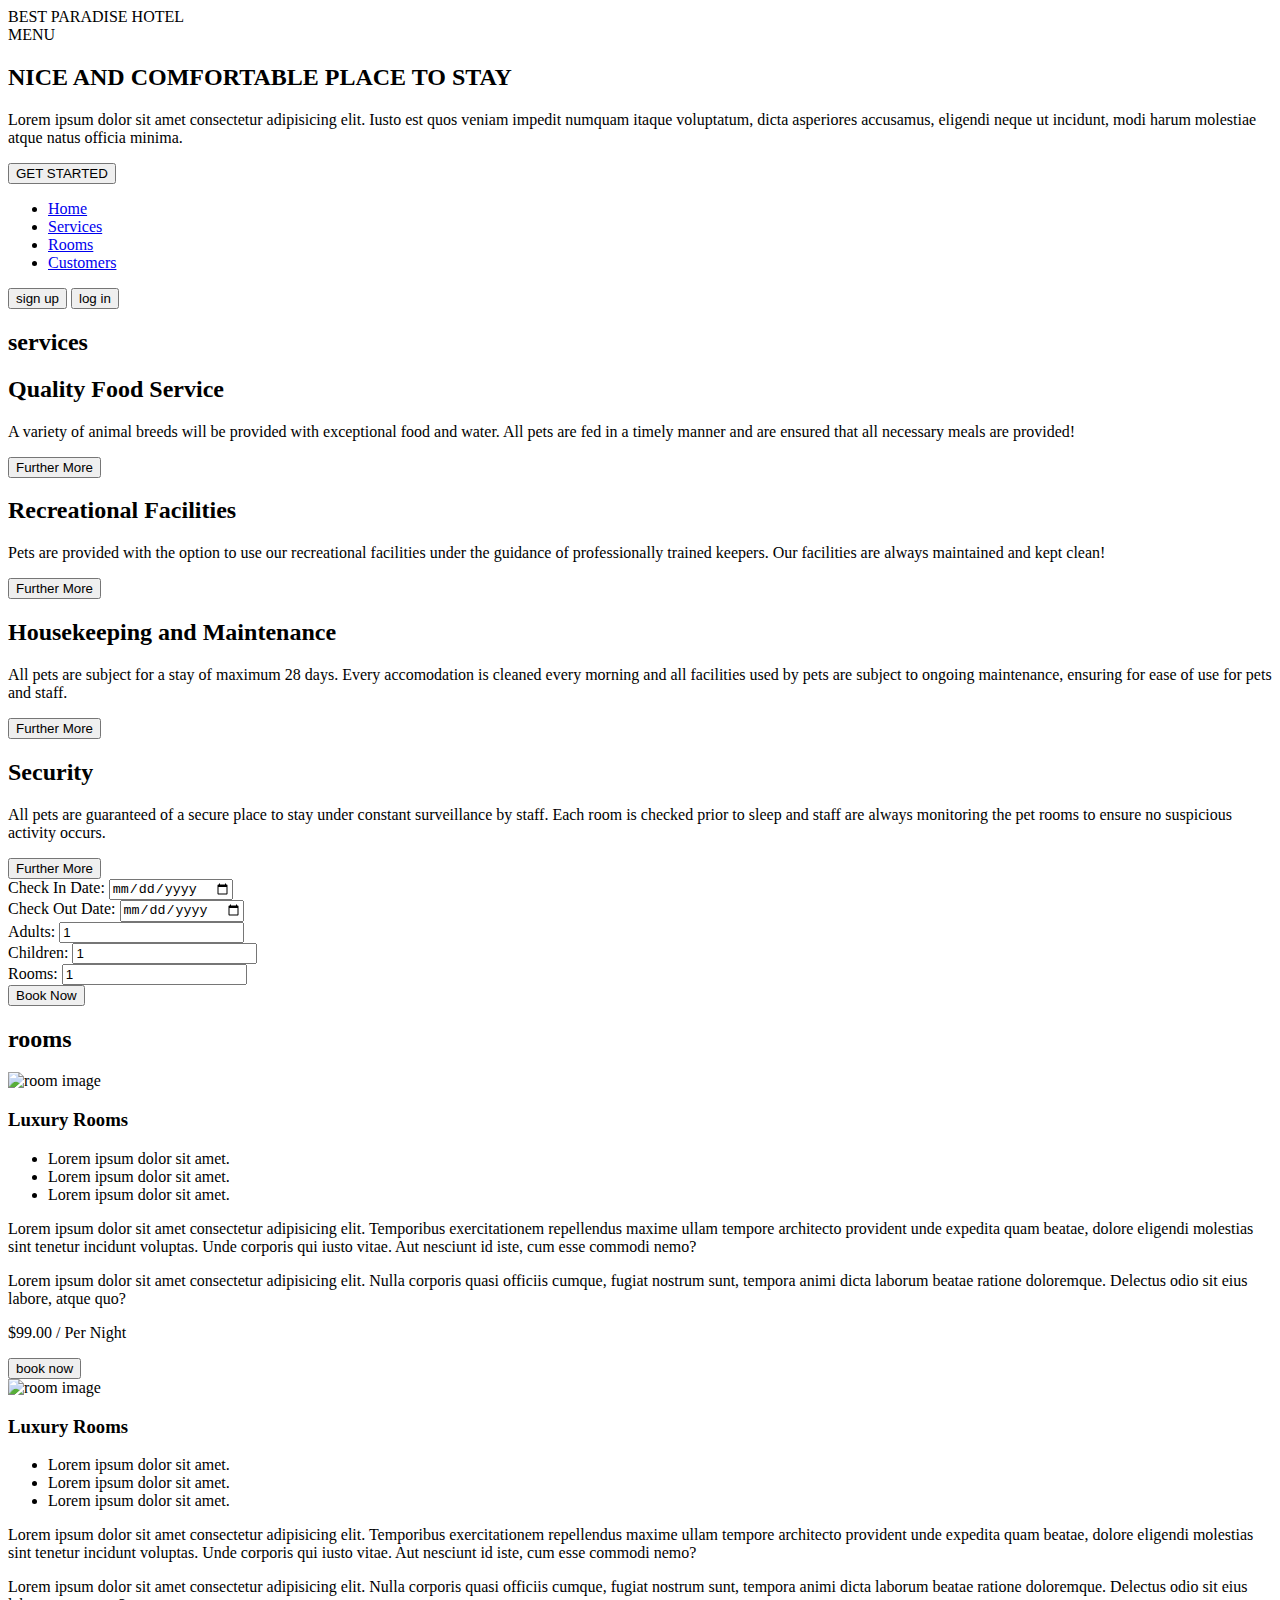
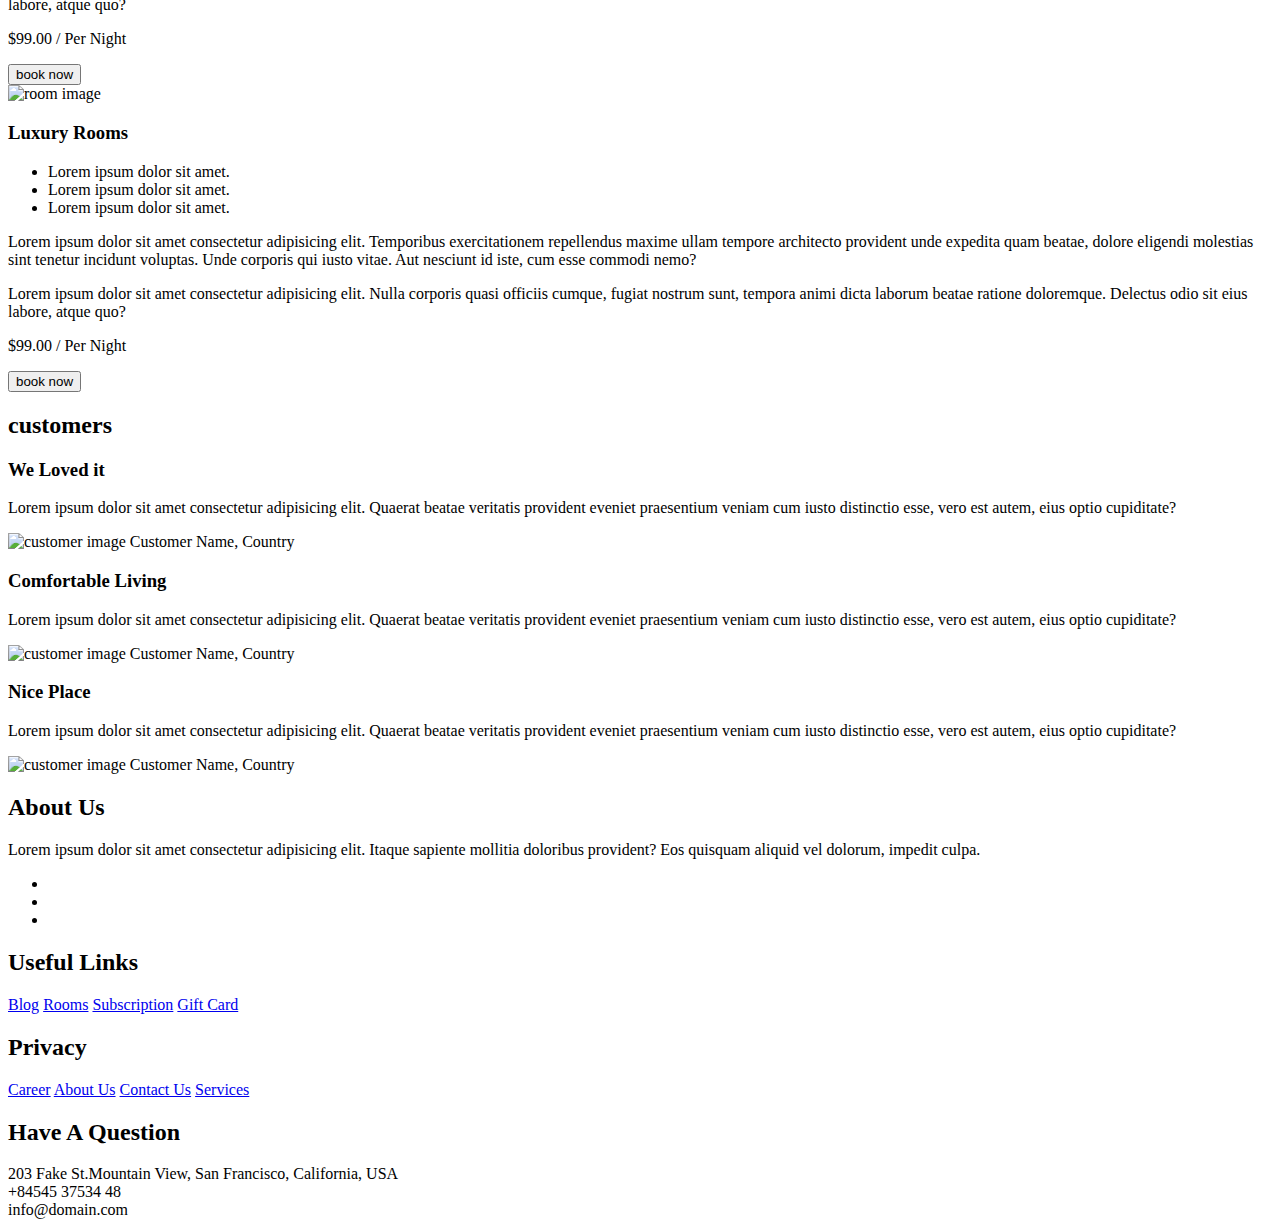
==== hotel-gp-single-page-site-master/index.html @ 97317476 "Update index.html" ====
<!DOCTYPE html>
<html>
    <head>
        <meta charset="utf-8">
        <title>HOTEL GP</title>
        <meta name="viewport" content="width=device-width, initial-scale=1">
        <link rel="stylesheet" href="main.css">
        <script src="https://kit.fontawesome.com/dbed6b6114.js" crossorigin="anonymous"></script>
        <link rel = "icon" href = "images/logo.png" type = "image/png">
    </head>
    <body>
        
        <!-- Header -->
        <header class = "header" id = "header">
            <div class = "head-top">
                <div class = "site-name">
                    <span>BEST PARADISE HOTEL</span>
                </div>
                <div class = "site-nav">
                    <span id = "nav-btn">MENU <i class = "fas fa-bars"></i></span>
                </div>
            </div>

            <div class = "head-bottom flex">
                <h2>NICE AND COMFORTABLE PLACE TO STAY</h2>
                <p>Lorem ipsum dolor sit amet consectetur adipisicing elit. Iusto est quos veniam impedit numquam itaque voluptatum, dicta asperiores accusamus, eligendi neque ut incidunt, modi harum molestiae atque natus officia minima.</p>
                <button type = "button" class = "head-btn">GET STARTED</button>
            </div>
        </header>
        <!-- End of Header -->

        <!-- Side Navbar -->
        <div class = "sidenav" id = "sidenav">
            <span class = "cancel-btn" id = "cancel-btn">
                <i class = "fas fa-times"></i>
            </span>

            <ul class = "navbar">
                <li><a href = "#Header">Home</a></li>
                <li><a href = "#Services">Services</a></li>
                <li><a href = "#Rooms">Rooms</a></li>
                <li><a href = "#Customers">Customers</a></li>
            </ul>
            <button class = "btn sign-up">sign up</button>
            <button class = "btn log-in">log in</button>
        </div>
        <!-- End of Side Navbar -->

        <!-- Display Type -->
        <div id = "modal"></div>
        <!-- End of Display Type -->

        <!-- Services -->
        <section class = "services sec-width" id = "Services">
            <div class = "title">
                <h2>services</h2>
            </div>
            <div class = "services-container">
                
                <!-- Food Service -->
                <article class = "service">
                    <div class = "service-icon">
                        <span>
                            <i class = "fas fa-utensils"></i>
                        </span>
                    </div>
                    <div class = "service-content">
                        <h2>Quality Food Service</h2>
                        <p>A variety of animal breeds will be provided with exceptional food and water. All pets are fed in a timely manner and are ensured that all necessary meals are provided!</p>
                        <button type = "button" class = "btn">Further More</button>
                    </div>
                </article>
                <!-- End of Food Service -->
                
                <!-- Recreational Facilities -->
                <article class = "service">
                    <div class = "service-icon">
                        <span>
                            <i class = "fas fa-swimming-pool"></i>
                        </span>
                    </div>
                    <div class = "service-content">
                        <h2>Recreational Facilities</h2>
                        <p>Pets are provided with the option to use our recreational facilities under the guidance of professionally trained keepers. Our facilities are always maintained and kept clean!</p>
                        <button type = "button" class = "btn">Further More</button>
                    </div>
                </article>
                <!-- End of Recreational Facilities -->
                
                <!-- Housekeeping and Maintenance -->
                <article class = "service">
                    <div class = "service-icon">
                        <span>
                            <i class = "fas fa-broom"></i>
                        </span>
                    </div>
                    <div class = "service-content">
                        <h2>Housekeeping and Maintenance</h2>
                        <p>All pets are subject for a stay of maximum 28 days. Every accomodation is cleaned every morning and all facilities used by pets are subject to ongoing maintenance, ensuring for ease of use for pets and staff.</p>
                        <button type = "button" class = "btn">Further More</button>
                    </div>
                </article>
                <!-- End of Housekeeping and Maintenance -->
                
                <!-- Security -->
                <article class = "service">
                    <div class = "service-icon">
                        <span>
                            <i class = "fas fa-door-closed"></i>
                        </span>
                    </div>
                    <div class = "service-content">
                        <h2>Security</h2>
                        <p>All pets are guaranteed of a secure place to stay under constant surveillance by staff. Each room is checked prior to sleep and staff are always monitoring the pet rooms to ensure no suspicious activity occurs.</p>
                        <button type = "button" class = "btn">Further More</button>
                    </div>
                </article>
                <!-- End of Security -->
           
            </div>
        </section>
        <!-- End of Services -->
        
        <!-- Booking -->
        <div class = "book">
            <form class = "book-form">
                <div class = "form-item">
                    <label for = "checkin-date">Check In Date: </label>
                    <input type = "date" id = "chekin-date">
                </div>
                <div class = "form-item">
                    <label for = "checkout-date">Check Out Date: </label>
                    <input type = "date" id = "chekout-date">
                </div>
                <div class = "form-item">
                    <label for = "adult">Adults: </label>
                    <input type = "number" min = "1" value = "1" id = "adult">
                </div>
                <div class = "form-item">
                    <label for = "children">Children: </label>
                    <input type = "number" min = "1" value = "1" id = "children">
                </div>
                <div class = "form-item">
                    <label for = "rooms">Rooms: </label>
                    <input type = "number" min = "1" value = "1" id = "rooms">
                </div>
                <div class = "form-item">
                    <input type = "submit" class = "btn" value = "Book Now">
                </div>
            </form>
        </div>
        <!-- End of Booking -->
        
        <!-- Rooms -->
        <section class = "rooms sec-width" id = "rooms">
            <div class = "title">
                <h2>rooms</h2>
            </div>
            <div class = "rooms-container">
                <!-- single room -->
                <article class = "room">
                    <div class = "room-image">
                        <img src = "images/img1.jpg" alt = "room image">
                    </div>
                    <div class = "room-text">
                        <h3>Luxury Rooms</h3>
                        <ul>
                            <li>
                                <i class = "fas fa-arrow-alt-circle-right"></i>
                                Lorem ipsum dolor sit amet.
                            </li>
                            <li>
                                <i class = "fas fa-arrow-alt-circle-right"></i>
                                Lorem ipsum dolor sit amet.
                            </li>
                            <li>
                                <i class = "fas fa-arrow-alt-circle-right"></i>
                                Lorem ipsum dolor sit amet.
                            </li>
                        </ul>
                        <p>Lorem ipsum dolor sit amet consectetur adipisicing elit. Temporibus exercitationem repellendus maxime ullam tempore architecto provident unde expedita quam beatae, dolore eligendi molestias sint tenetur incidunt voluptas. Unde corporis qui iusto vitae. Aut nesciunt id iste, cum esse commodi nemo?</p>
                        <p>Lorem ipsum dolor sit amet consectetur adipisicing elit. Nulla corporis quasi officiis cumque, fugiat nostrum sunt, tempora animi dicta laborum beatae ratione doloremque. Delectus odio sit eius labore, atque quo?</p>
                        <p class = "rate">
                            <span>$99.00 /</span> Per Night
                        </p>
                        <button type = "button" class = "btn">book now</button>
                    </div>
                </article>
                <!-- end of single room -->
                
                <!-- single room -->
                <article class = "room">
                    <div class = "room-image">
                        <img src = "images/img2.jpg" alt = "room image">
                    </div>
                    <div class = "room-text">
                        <h3>Luxury Rooms</h3>
                        <ul>
                            <li>
                                <i class = "fas fa-arrow-alt-circle-right"></i>
                                Lorem ipsum dolor sit amet.
                            </li>
                            <li>
                                <i class = "fas fa-arrow-alt-circle-right"></i>
                                Lorem ipsum dolor sit amet.
                            </li>
                            <li>
                                <i class = "fas fa-arrow-alt-circle-right"></i>
                                Lorem ipsum dolor sit amet.
                            </li>
                        </ul>
                        <p>Lorem ipsum dolor sit amet consectetur adipisicing elit. Temporibus exercitationem repellendus maxime ullam tempore architecto provident unde expedita quam beatae, dolore eligendi molestias sint tenetur incidunt voluptas. Unde corporis qui iusto vitae. Aut nesciunt id iste, cum esse commodi nemo?</p>
                        <p>Lorem ipsum dolor sit amet consectetur adipisicing elit. Nulla corporis quasi officiis cumque, fugiat nostrum sunt, tempora animi dicta laborum beatae ratione doloremque. Delectus odio sit eius labore, atque quo?</p>
                        <p class = "rate">
                            <span>$99.00 /</span> Per Night
                        </p>
                        <button type = "button" class = "btn">book now</button>
                    </div>
                </article>
                <!-- end of single room -->
                <!-- single room -->
                <article class = "room">
                    <div class = "room-image">
                        <img src = "images/img3.jpg" alt = "room image">
                    </div>
                    <div class = "room-text">
                        <h3>Luxury Rooms</h3>
                        <ul>
                            <li>
                                <i class = "fas fa-arrow-alt-circle-right"></i>
                                Lorem ipsum dolor sit amet.
                            </li>
                            <li>
                                <i class = "fas fa-arrow-alt-circle-right"></i>
                                Lorem ipsum dolor sit amet.
                            </li>
                            <li>
                                <i class = "fas fa-arrow-alt-circle-right"></i>
                                Lorem ipsum dolor sit amet.
                            </li>
                        </ul>
                        <p>Lorem ipsum dolor sit amet consectetur adipisicing elit. Temporibus exercitationem repellendus maxime ullam tempore architecto provident unde expedita quam beatae, dolore eligendi molestias sint tenetur incidunt voluptas. Unde corporis qui iusto vitae. Aut nesciunt id iste, cum esse commodi nemo?</p>
                        <p>Lorem ipsum dolor sit amet consectetur adipisicing elit. Nulla corporis quasi officiis cumque, fugiat nostrum sunt, tempora animi dicta laborum beatae ratione doloremque. Delectus odio sit eius labore, atque quo?</p>
                        <p class = "rate">
                            <span>$99.00 /</span> Per Night
                        </p>
                        <button type = "button" class = "btn">book now</button>
                    </div>
                </article>
                <!-- end of single room -->
            </div>
        </section>
        <!-- End of Rooms -->

        <!-- Customers -->
        <section class = "customers" id = "customers">
            <div class = "sec-width">
                <div class = "title">
                    <h2>customers</h2>
                </div>
                <div class = "customers-container">
                    <!-- single customer -->
                    <div class = "customer">
                        <div class = "rating">
                            <span><i class = "fas fa-star"></i></span>
                            <span><i class = "fas fa-star"></i></span>
                            <span><i class = "fas fa-star"></i></span>
                            <span><i class = "fas fa-star"></i></span>
                            <span><i class = "far fa-star"></i></span>
                        </div>
                        <h3>We Loved it</h3>
                        <p>Lorem ipsum dolor sit amet consectetur adipisicing elit. Quaerat beatae veritatis provident eveniet praesentium veniam cum iusto distinctio esse, vero est autem, eius optio cupiditate?</p>
                        <img src = "images/cus1.jpg" alt = "customer image">
                        <span>Customer Name, Country</span>
                    </div>
                    <!-- end of single customer -->
                    <!-- single customer -->
                    <div class = "customer">
                        <div class = "rating">
                            <span><i class = "fas fa-star"></i></span>
                            <span><i class = "fas fa-star"></i></span>
                            <span><i class = "fas fa-star"></i></span>
                            <span><i class = "fas fa-star"></i></span>
                            <span><i class = "far fa-star"></i></span>
                        </div>
                        <h3>Comfortable Living</h3>
                        <p>Lorem ipsum dolor sit amet consectetur adipisicing elit. Quaerat beatae veritatis provident eveniet praesentium veniam cum iusto distinctio esse, vero est autem, eius optio cupiditate?</p>
                        <img src = "images/cus2.jpg" alt = "customer image">
                        <span>Customer Name, Country</span>
                    </div>
                    <!-- end of single customer -->
                    <!-- single customer -->
                    <div class = "customer">
                        <div class = "rating">
                            <span><i class = "fas fa-star"></i></span>
                            <span><i class = "fas fa-star"></i></span>
                            <span><i class = "fas fa-star"></i></span>
                            <span><i class = "fas fa-star"></i></span>
                            <span><i class = "far fa-star"></i></span>
                        </div>
                        <h3>Nice Place</h3>
                        <p>Lorem ipsum dolor sit amet consectetur adipisicing elit. Quaerat beatae veritatis provident eveniet praesentium veniam cum iusto distinctio esse, vero est autem, eius optio cupiditate?</p>
                        <img src = "images/cus3.jpg" alt = "customer image">
                        <span>Customer Name, Country</span>
                    </div>
                    <!-- end of single customer -->
                </div>
            </div>
        </section>
       <!-- End of Customers -->
        
        <!-- Footer -->
        <footer class = "footer">
            <div class = "footer-container">
                <div>
                    <h2>About Us </h2>
                    <p>Lorem ipsum dolor sit amet consectetur adipisicing elit. Itaque sapiente mollitia doloribus provident? Eos quisquam aliquid vel dolorum, impedit culpa.</p>
                    <ul class = "social-icons">
                        <li class = "flex">
                            <i class = "fa fa-twitter fa-2x"></i>
                        </li>
                        <li class = "flex">
                            <i class = "fa fa-facebook fa-2x"></i>
                        </li>
                        <li class = "flex">
                            <i class = "fa fa-instagram fa-2x"></i>
                        </li>
                    </ul>
                </div>

                <div>
                    <h2>Useful Links</h2>
                    <a href = "#">Blog</a>
                    <a href = "#">Rooms</a>
                    <a href = "#">Subscription</a>
                    <a href = "#">Gift Card</a>
                </div>

                <div>
                    <h2>Privacy</h2>
                    <a href = "#">Career</a>
                    <a href = "#">About Us</a>
                    <a href = "#">Contact Us</a>
                    <a href = "#">Services</a>
                </div>

                <div>
                    <h2>Have A Question</h2>
                    <div class = "contact-item">
                        <span>
                            <i class = "fas fa-map-marker-alt"></i>
                        </span>
                        <span>
                            203 Fake St.Mountain View, San Francisco, California, USA
                        </span>
                    </div>
                    <div class = "contact-item">
                        <span>
                            <i class = "fas fa-phone-alt"></i>
                        </span>
                        <span>
                            +84545 37534 48
                        </span>
                    </div>
                    <div class = "contact-item">
                        <span>
                            <i class = "fas fa-envelope"></i>
                        </span>
                        <span>
                            info@domain.com
                        </span>
                    </div>
                </div>
            </div>
        </footer>
        <!-- End of footer -->
        
        <script src="script.js"></script>
    </body>
</html>
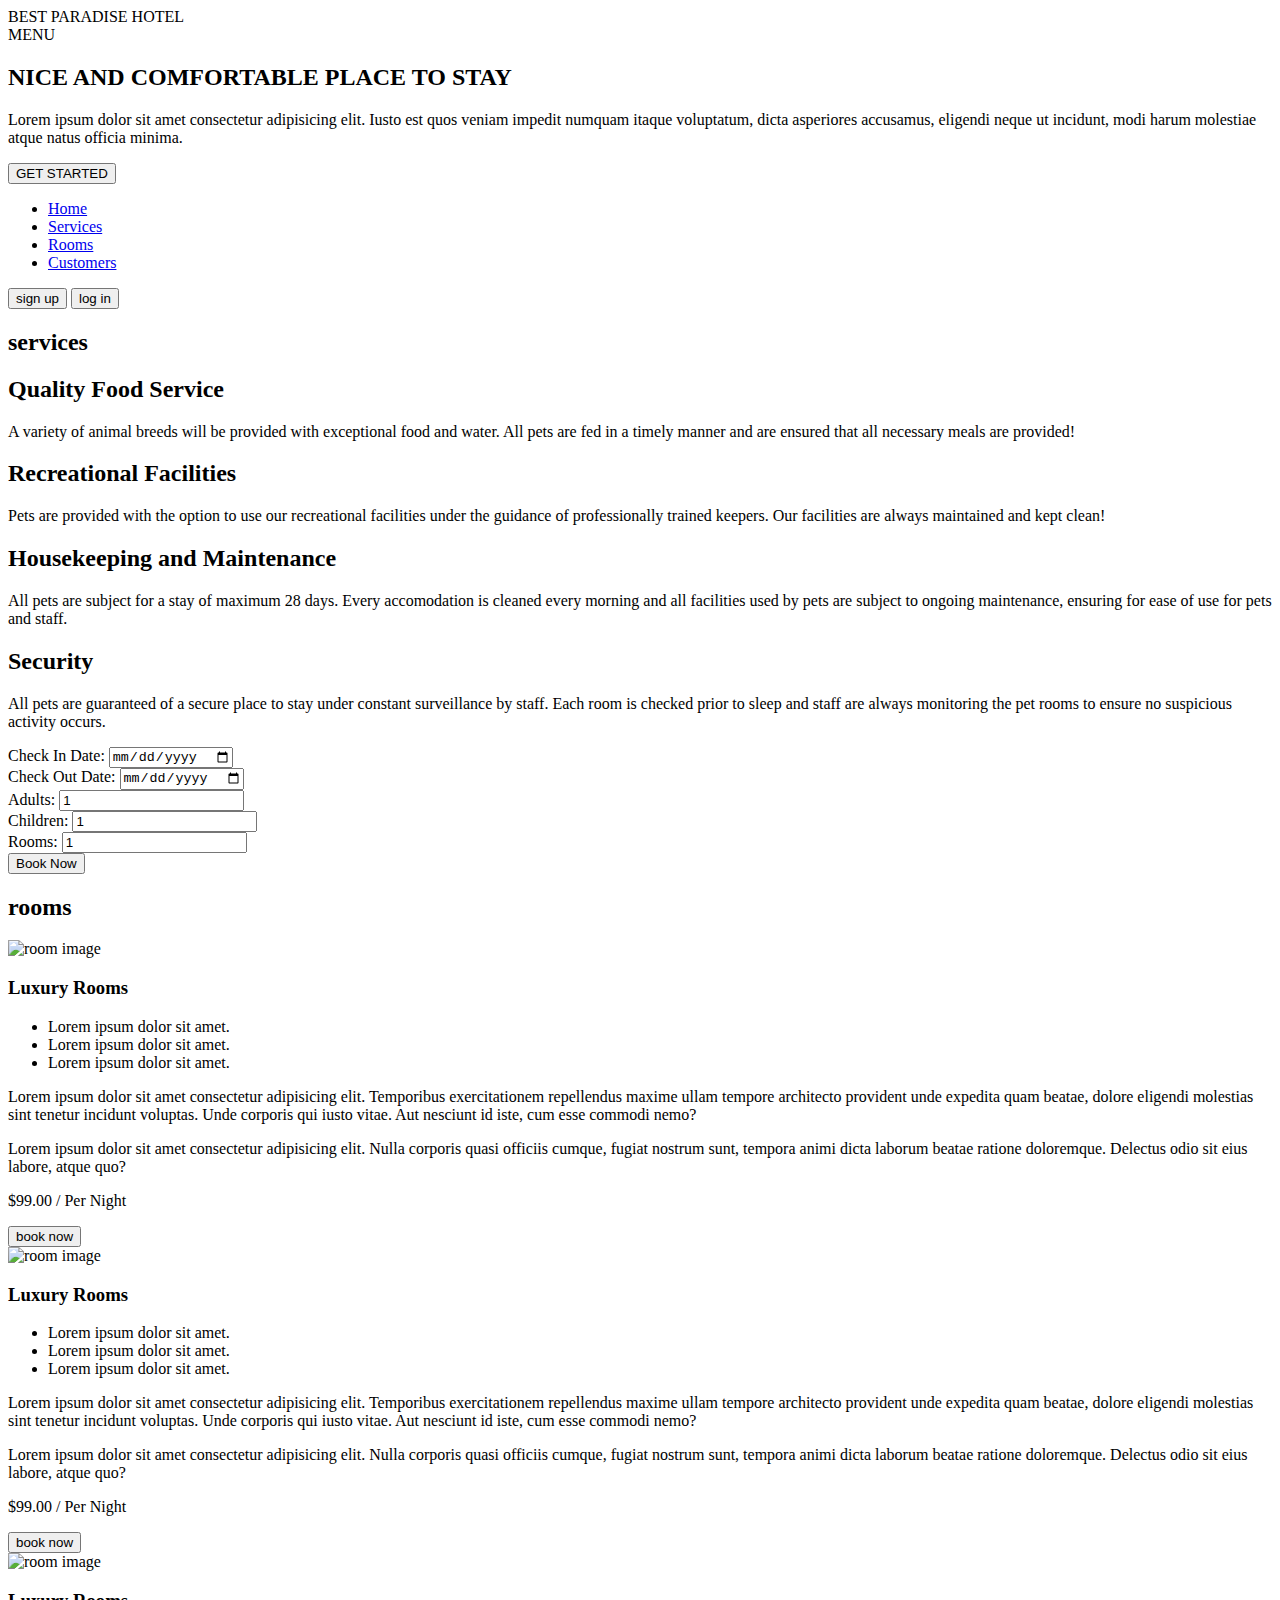
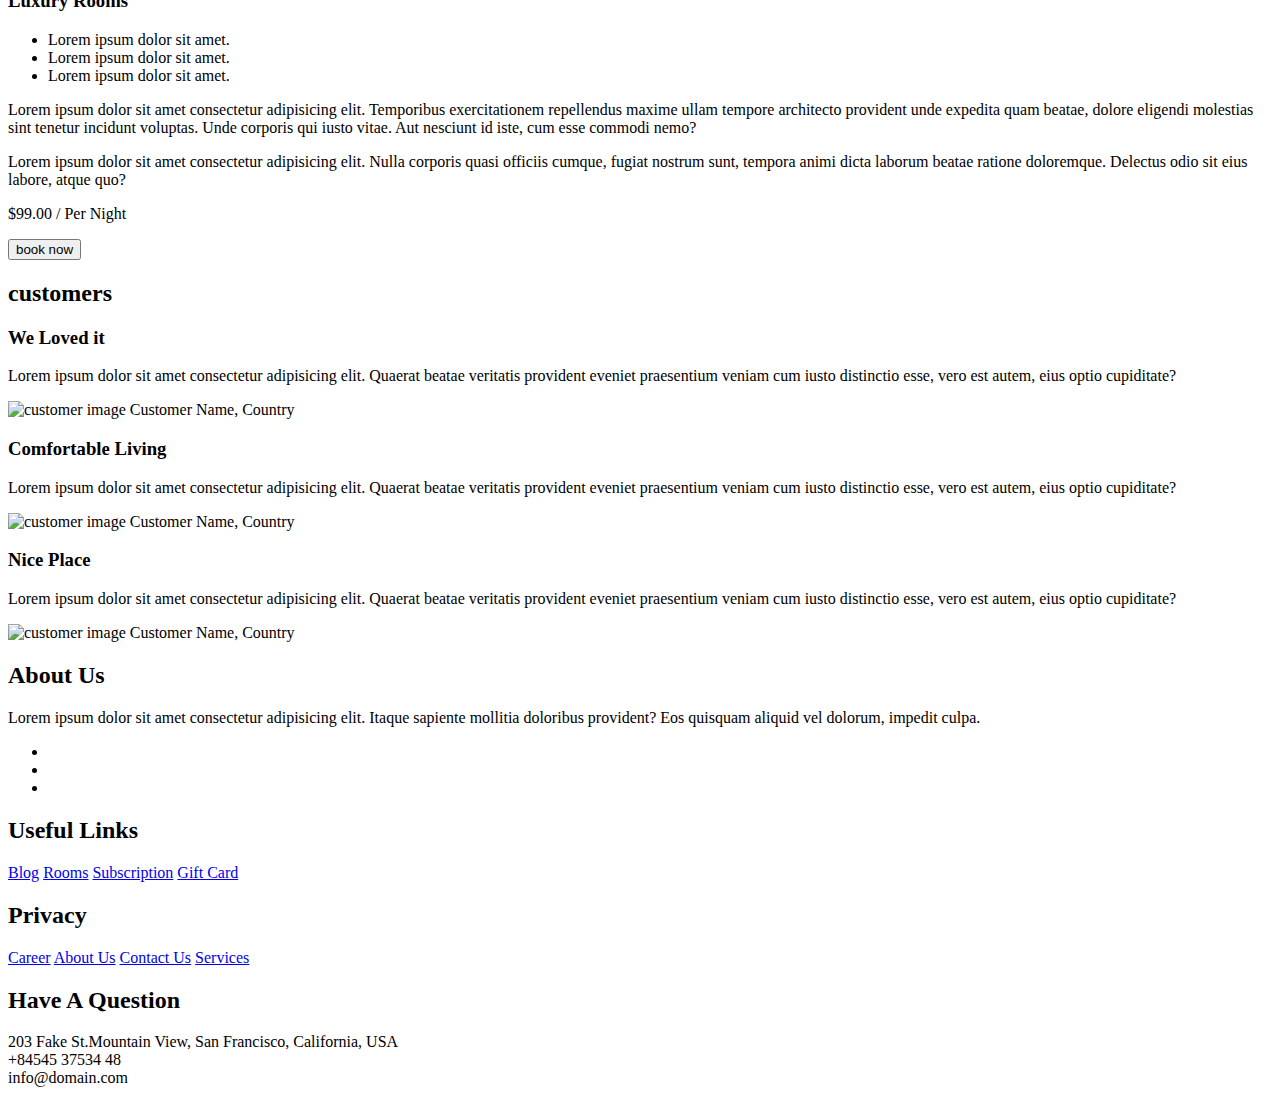
==== commit 77bed4d9: "Update index.html" ====
--- a/hotel-gp-single-page-site-master/index.html
+++ b/hotel-gp-single-page-site-master/index.html
@@ -67,7 +67,6 @@
                     <div class = "service-content">
                         <h2>Quality Food Service</h2>
                         <p>A variety of animal breeds will be provided with exceptional food and water. All pets are fed in a timely manner and are ensured that all necessary meals are provided!</p>
-                        <button type = "button" class = "btn">Further More</button>
                     </div>
                 </article>
                 <!-- End of Food Service -->
@@ -82,7 +81,6 @@
                     <div class = "service-content">
                         <h2>Recreational Facilities</h2>
                         <p>Pets are provided with the option to use our recreational facilities under the guidance of professionally trained keepers. Our facilities are always maintained and kept clean!</p>
-                        <button type = "button" class = "btn">Further More</button>
                     </div>
                 </article>
                 <!-- End of Recreational Facilities -->
@@ -97,7 +95,6 @@
                     <div class = "service-content">
                         <h2>Housekeeping and Maintenance</h2>
                         <p>All pets are subject for a stay of maximum 28 days. Every accomodation is cleaned every morning and all facilities used by pets are subject to ongoing maintenance, ensuring for ease of use for pets and staff.</p>
-                        <button type = "button" class = "btn">Further More</button>
                     </div>
                 </article>
                 <!-- End of Housekeeping and Maintenance -->
@@ -112,7 +109,6 @@
                     <div class = "service-content">
                         <h2>Security</h2>
                         <p>All pets are guaranteed of a secure place to stay under constant surveillance by staff. Each room is checked prior to sleep and staff are always monitoring the pet rooms to ensure no suspicious activity occurs.</p>
-                        <button type = "button" class = "btn">Further More</button>
                     </div>
                 </article>
                 <!-- End of Security -->
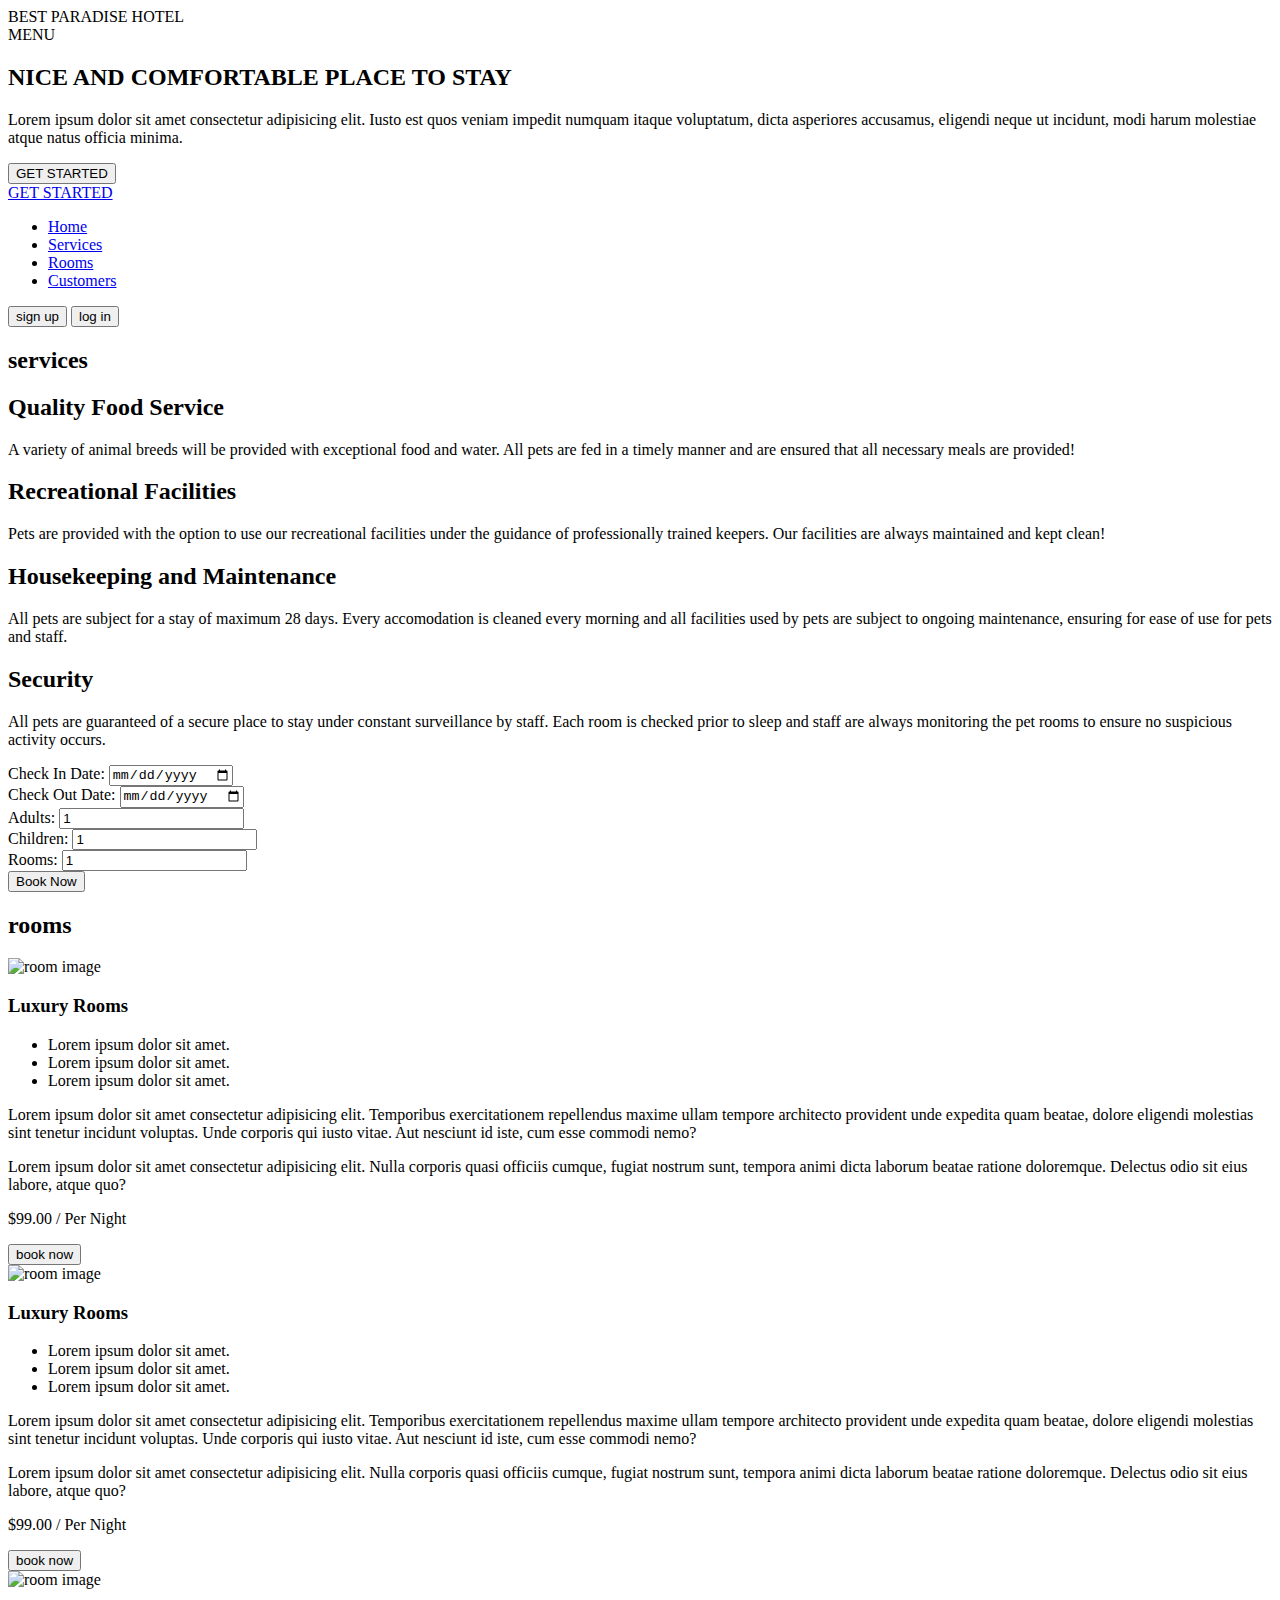
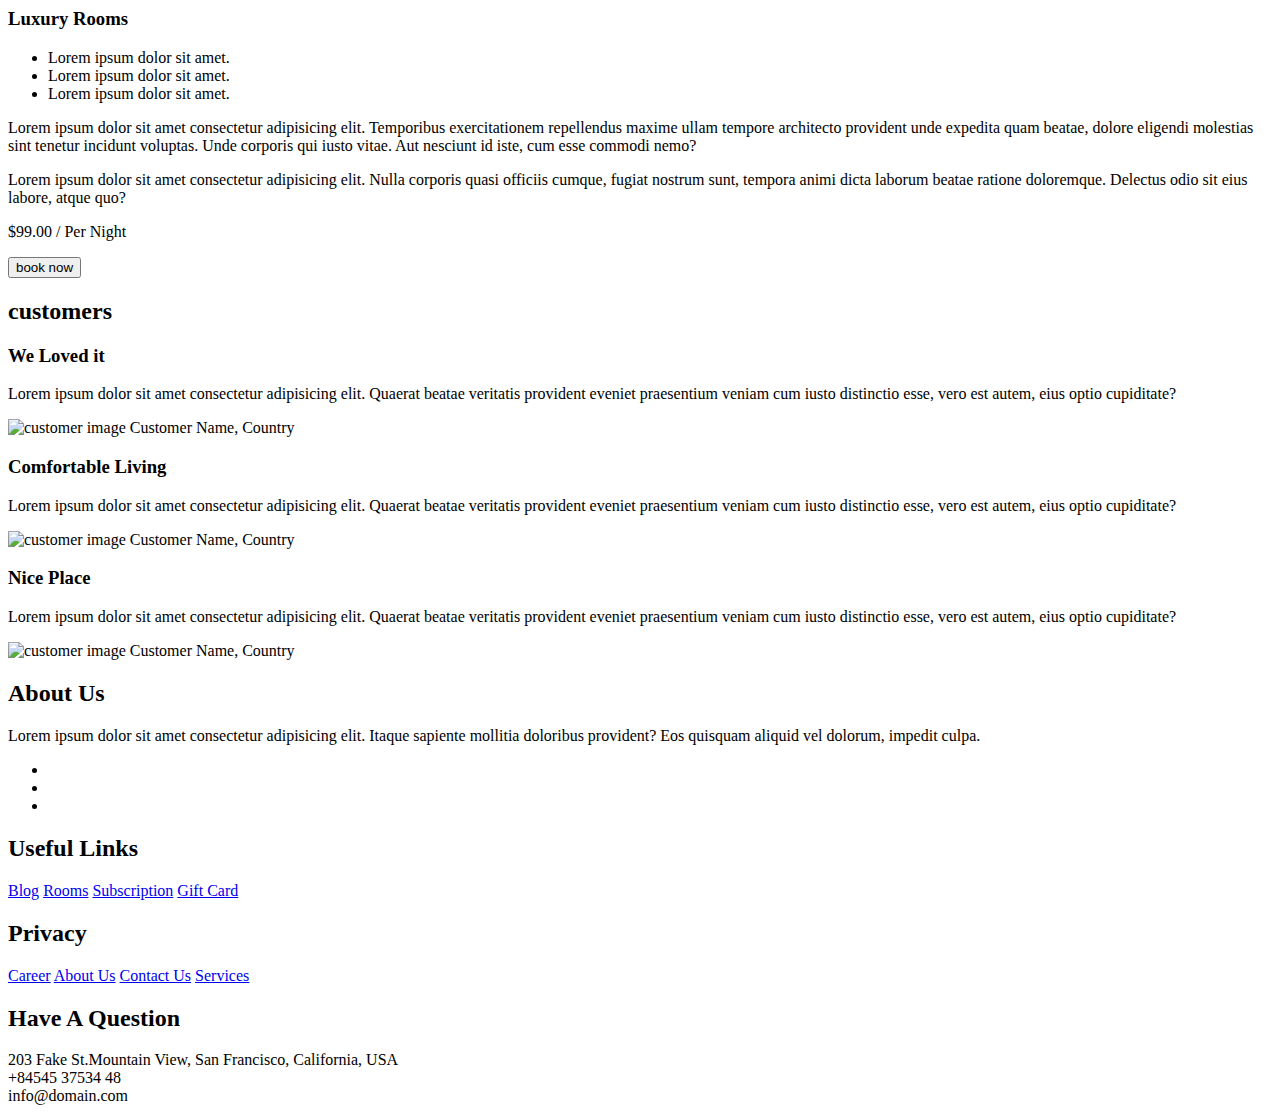
==== commit 116b1e8b: "Update index.html" ====
--- a/hotel-gp-single-page-site-master/index.html
+++ b/hotel-gp-single-page-site-master/index.html
@@ -2,7 +2,7 @@
 <html>
     <head>
         <meta charset="utf-8">
-        <title>HOTEL GP</title>
+        <title>BEST PARADISE HOTEL</title>
         <meta name="viewport" content="width=device-width, initial-scale=1">
         <link rel="stylesheet" href="main.css">
         <script src="https://kit.fontawesome.com/dbed6b6114.js" crossorigin="anonymous"></script>
@@ -25,6 +25,7 @@
                 <h2>NICE AND COMFORTABLE PLACE TO STAY</h2>
                 <p>Lorem ipsum dolor sit amet consectetur adipisicing elit. Iusto est quos veniam impedit numquam itaque voluptatum, dicta asperiores accusamus, eligendi neque ut incidunt, modi harum molestiae atque natus officia minima.</p>
                 <button type = "button" class = "head-btn">GET STARTED</button>
+                <li><a href = "#GET STARTED">GET STARTED</a></li>
             </div>
         </header>
         <!-- End of Header -->
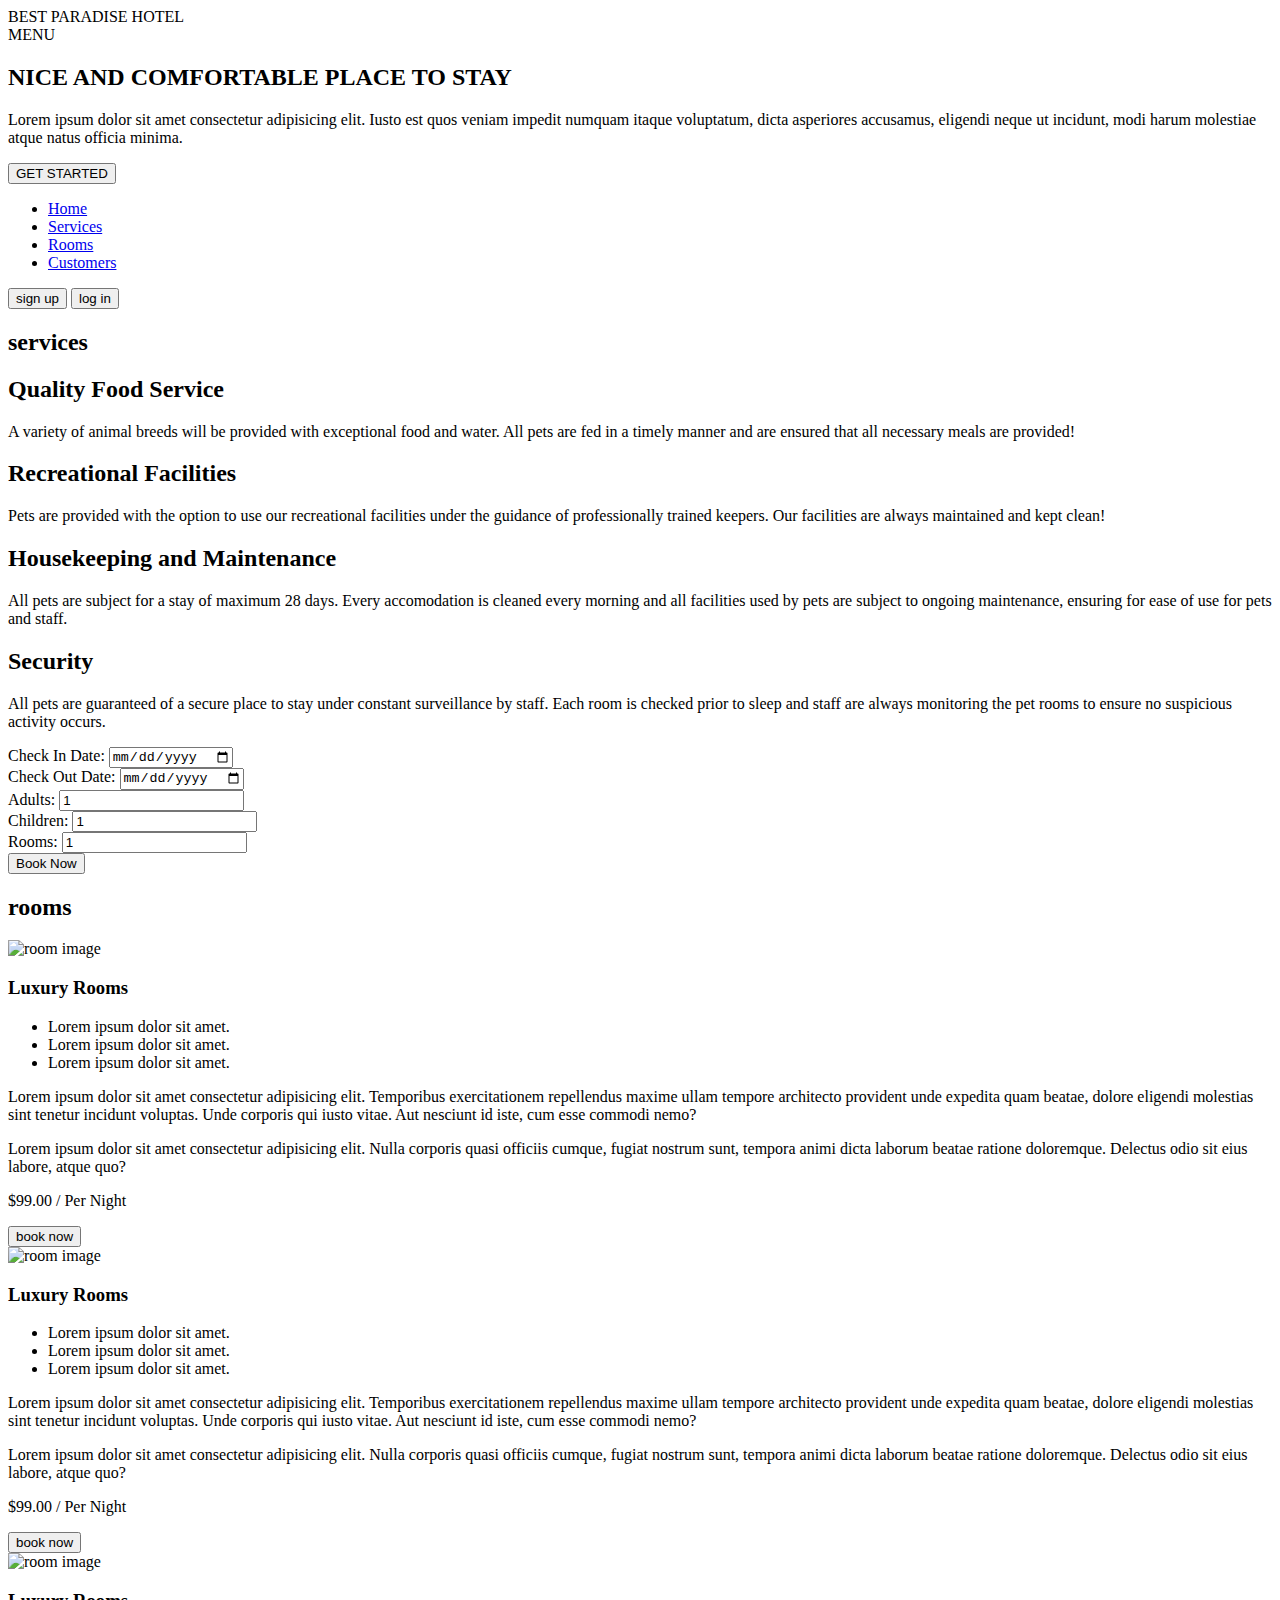
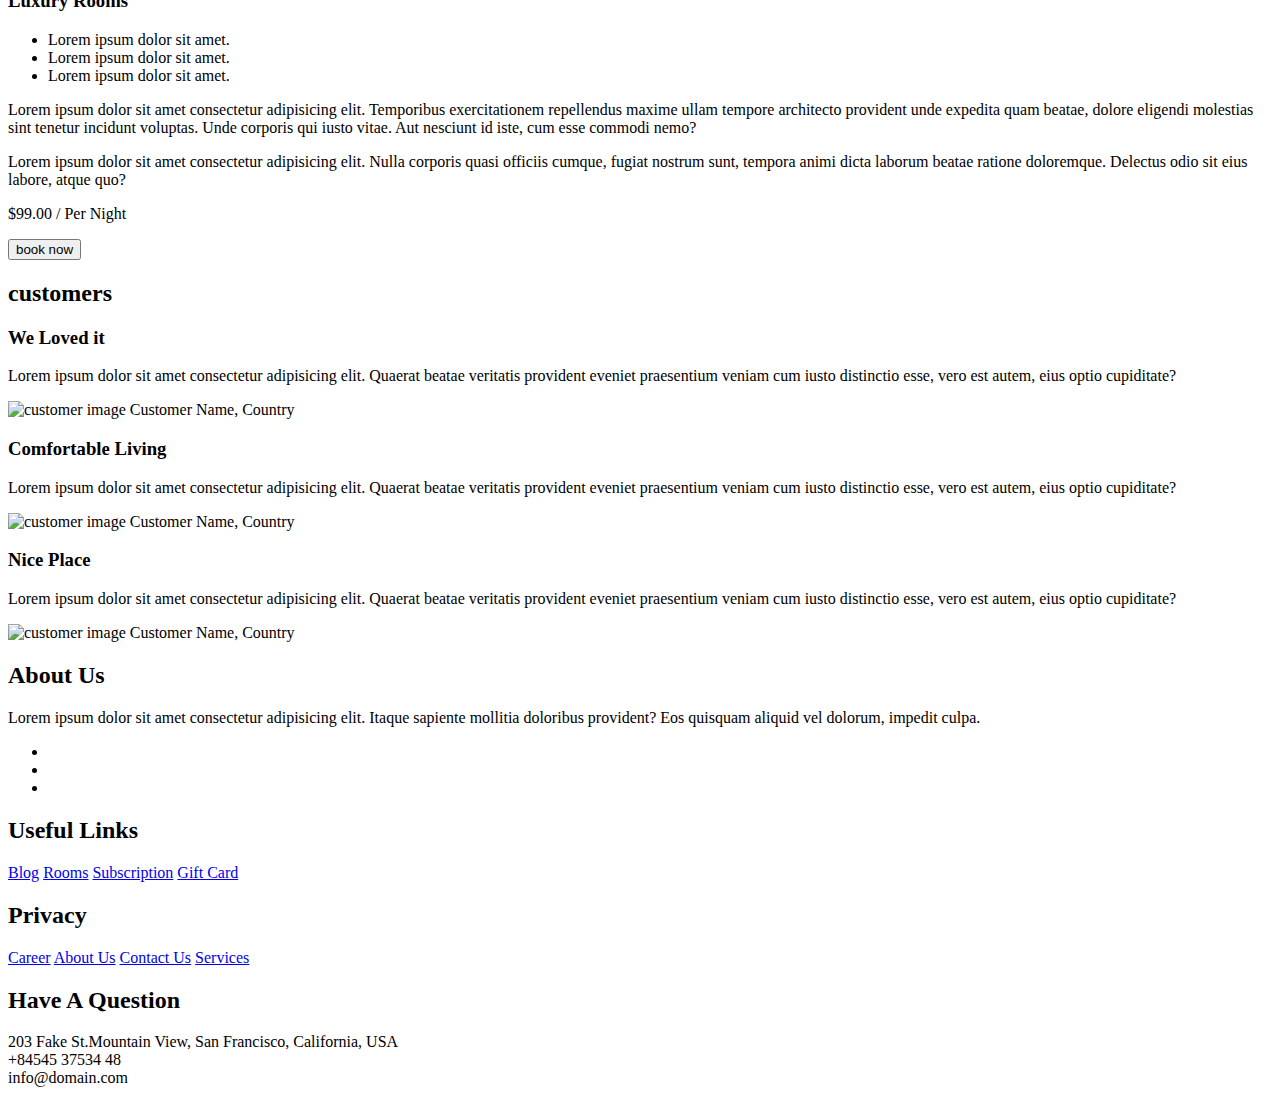
==== commit f81f202c: "Update index.html" ====
--- a/hotel-gp-single-page-site-master/index.html
+++ b/hotel-gp-single-page-site-master/index.html
@@ -25,7 +25,6 @@
                 <h2>NICE AND COMFORTABLE PLACE TO STAY</h2>
                 <p>Lorem ipsum dolor sit amet consectetur adipisicing elit. Iusto est quos veniam impedit numquam itaque voluptatum, dicta asperiores accusamus, eligendi neque ut incidunt, modi harum molestiae atque natus officia minima.</p>
                 <button type = "button" class = "head-btn">GET STARTED</button>
-                <li><a href = "#GET STARTED">GET STARTED</a></li>
             </div>
         </header>
         <!-- End of Header -->
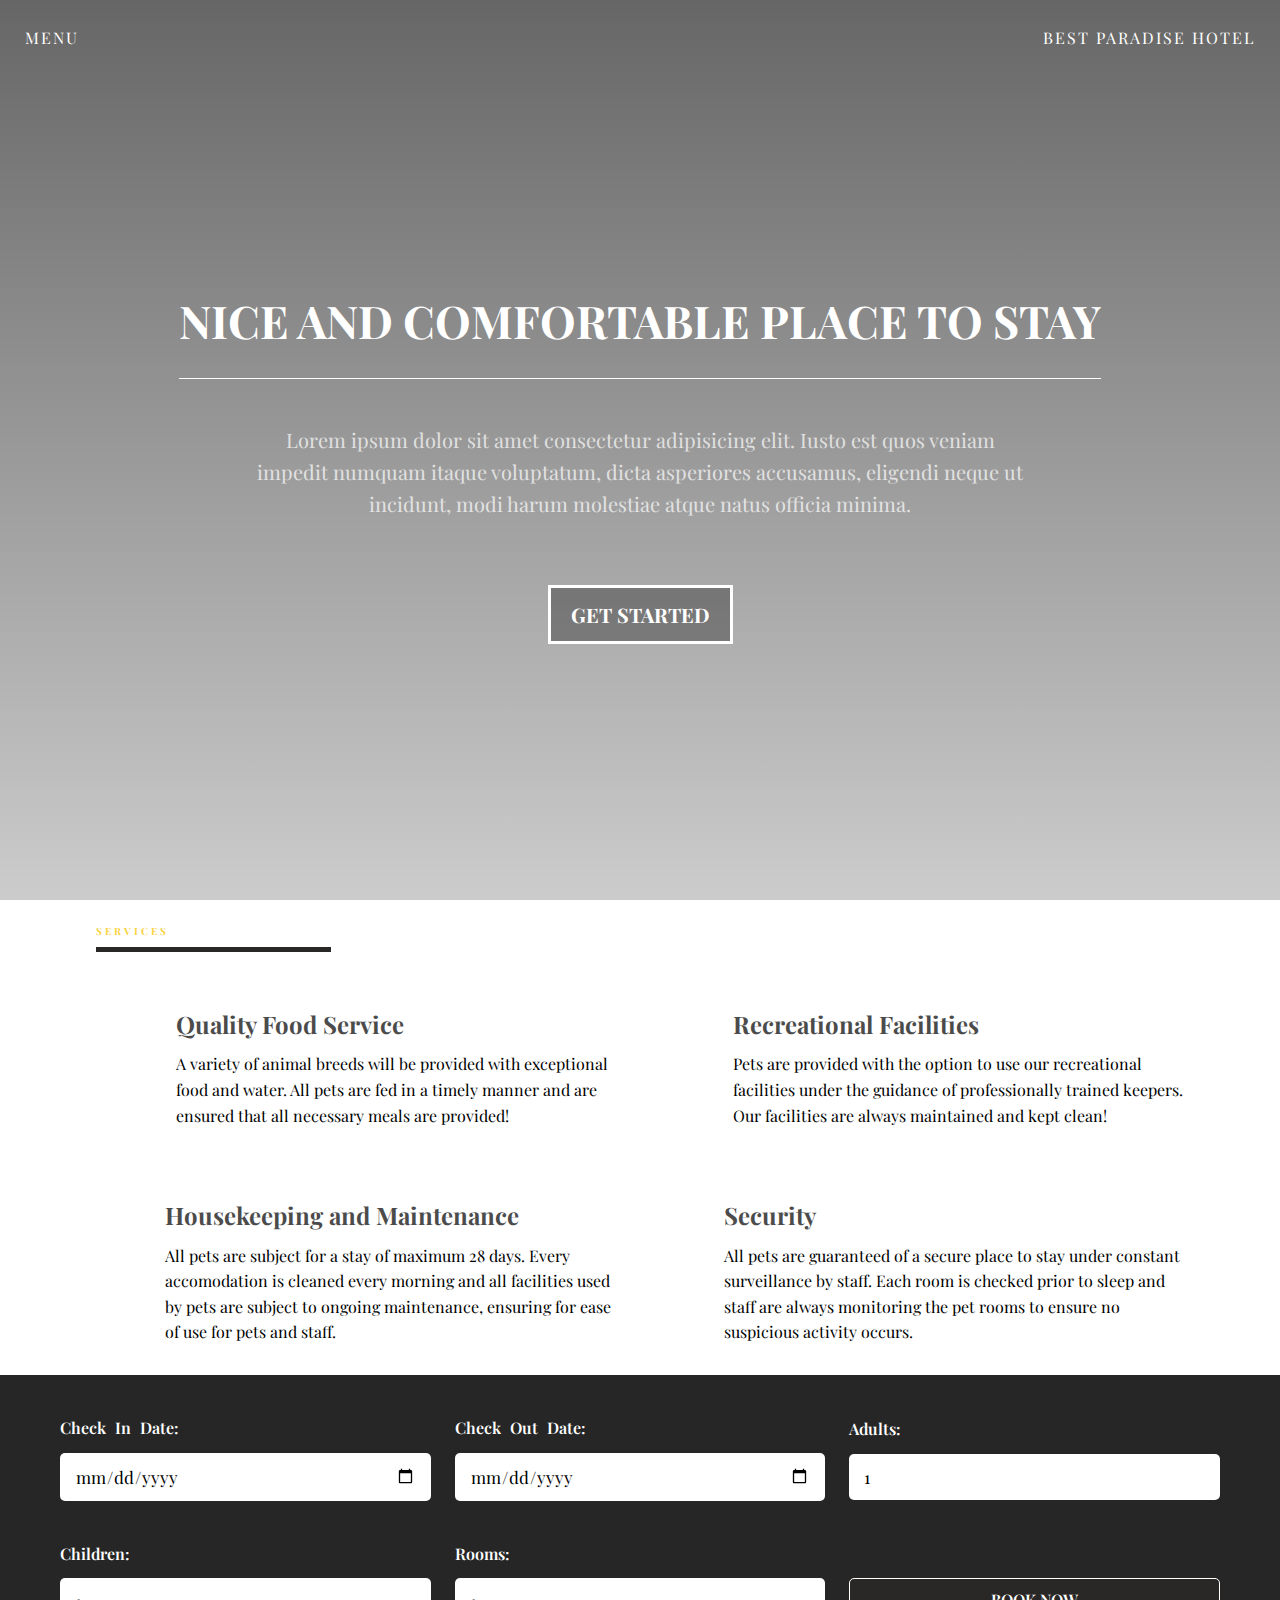
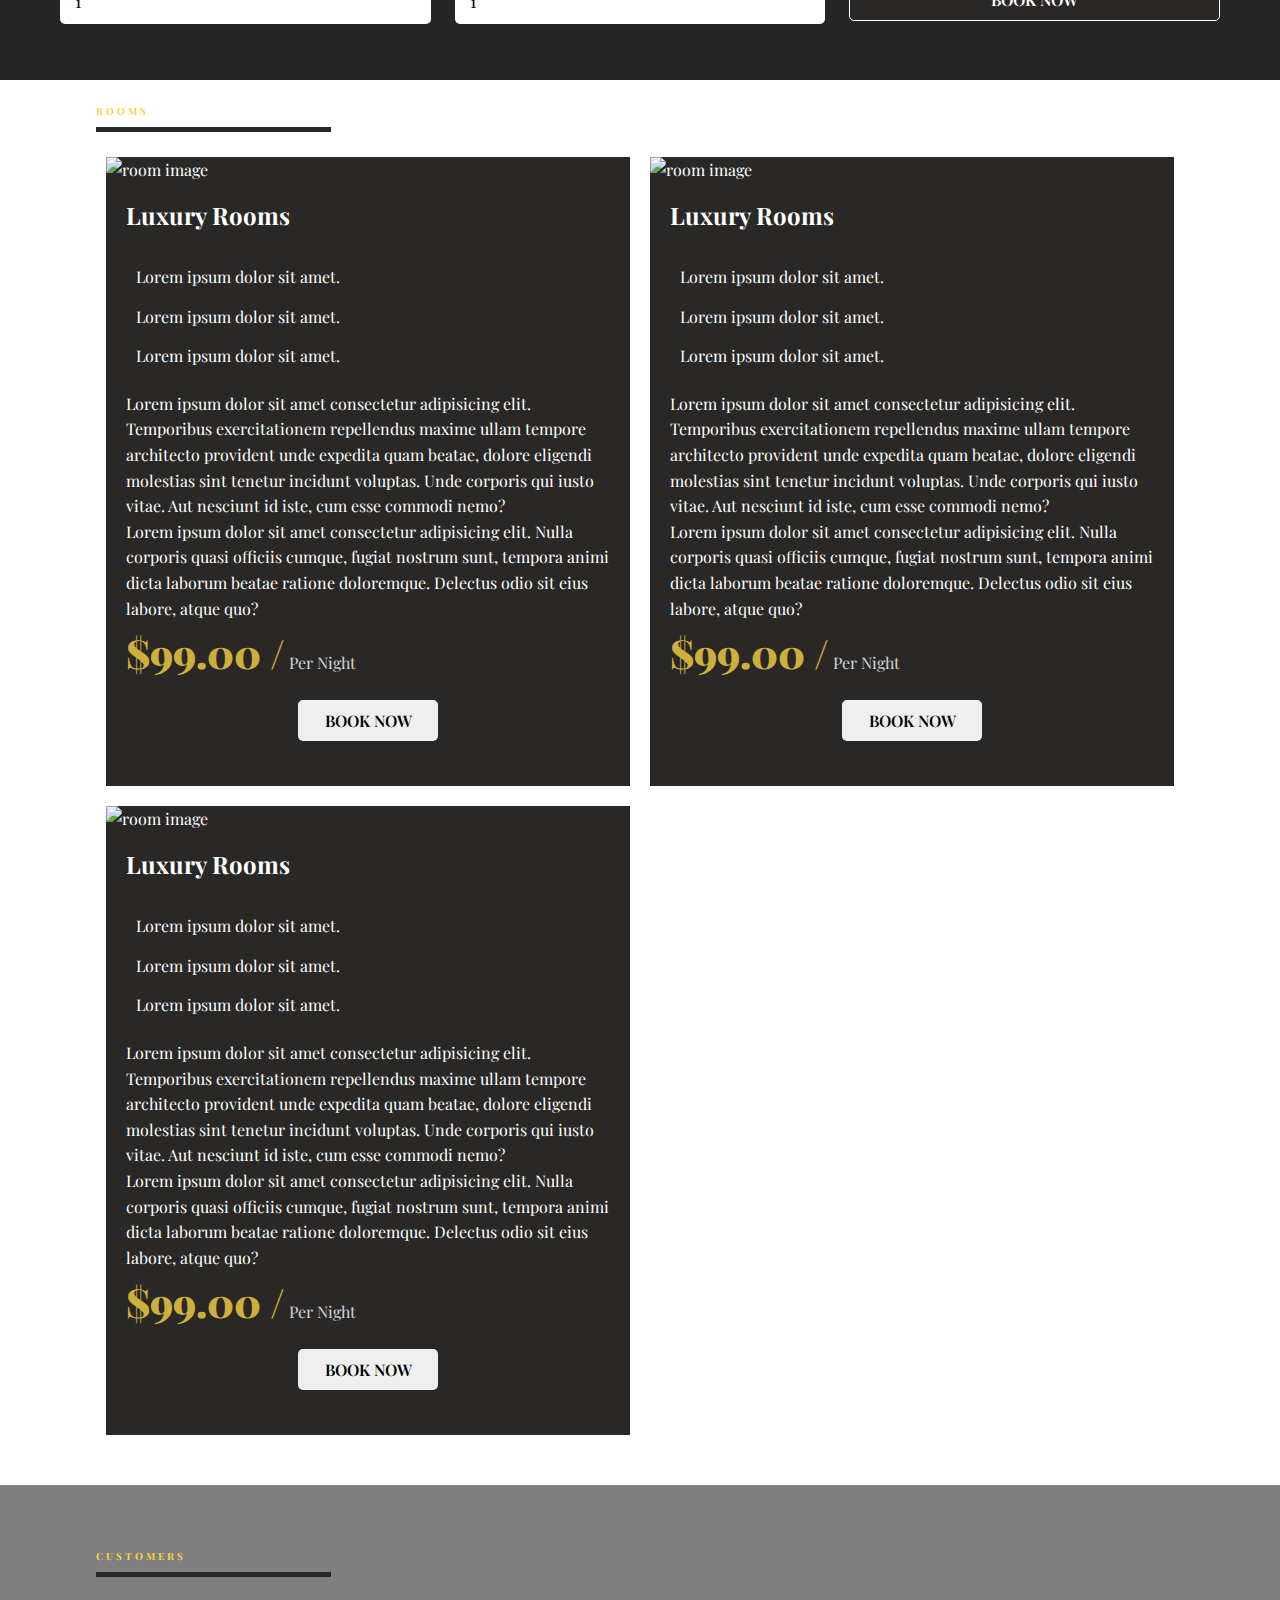
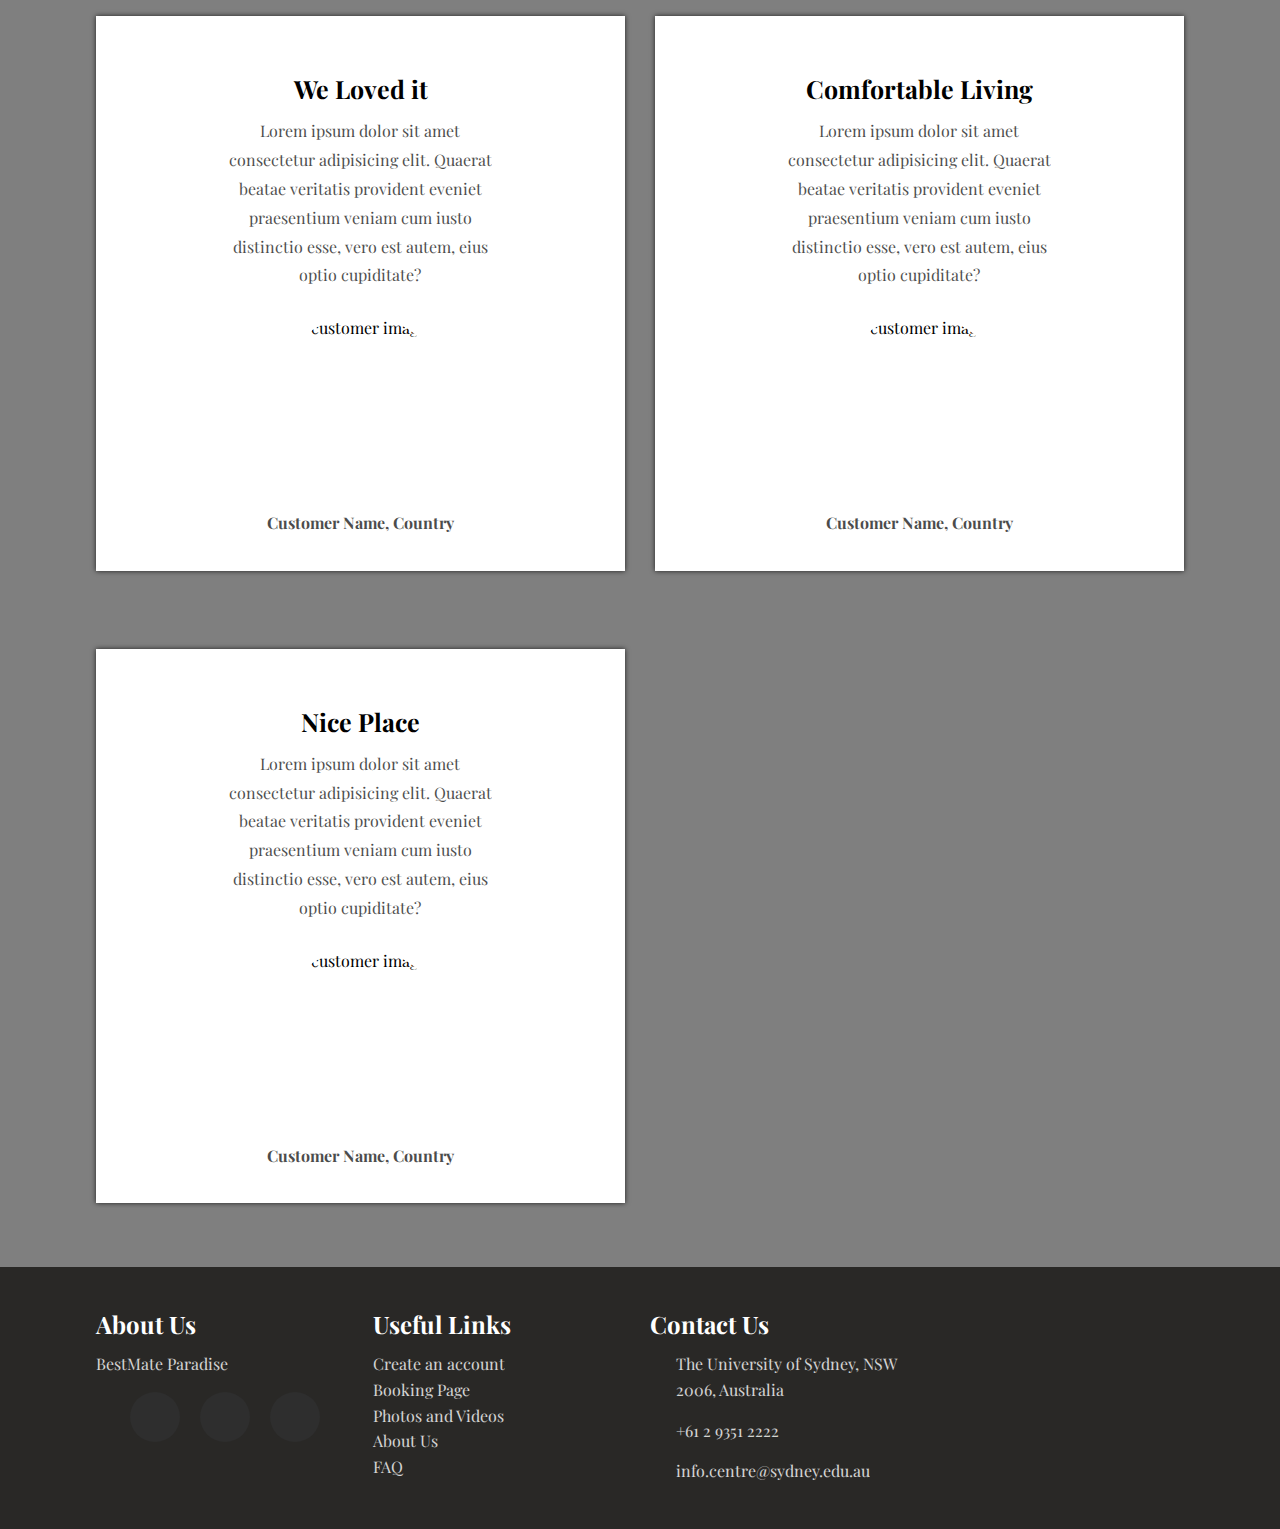
==== commit d2148c54: "fixed all the hyperlinks" ====
--- a/hotel-gp-single-page-site-master/index.html
+++ b/hotel-gp-single-page-site-master/index.html
@@ -13,12 +13,14 @@
         <!-- Header -->
         <header class = "header" id = "header">
             <div class = "head-top">
+                <div class = "site-nav">
+                    <span id = "nav-btn">MENU <i class = "fas fa-bars"></i></span>
+                </div>
+                
                 <div class = "site-name">
                     <span>BEST PARADISE HOTEL</span>
                 </div>
-                <div class = "site-nav">
-                    <span id = "nav-btn">MENU <i class = "fas fa-bars"></i></span>
-                </div>
+                
             </div>
 
             <div class = "head-bottom flex">
@@ -36,10 +38,10 @@
             </span>
 
             <ul class = "navbar">
-                <li><a href = "#Header">Home</a></li>
+                <li><a href = "#header">Home</a></li>
                 <li><a href = "#Services">Services</a></li>
-                <li><a href = "#Rooms">Rooms</a></li>
-                <li><a href = "#Customers">Customers</a></li>
+                <li><a href = "#rooms">Rooms</a></li>
+                <li><a href = "#customers">Customers</a></li>
             </ul>
             <button class = "btn sign-up">sign up</button>
             <button class = "btn log-in">log in</button>
@@ -310,7 +312,7 @@
             <div class = "footer-container">
                 <div>
                     <h2>About Us </h2>
-                    <p>Lorem ipsum dolor sit amet consectetur adipisicing elit. Itaque sapiente mollitia doloribus provident? Eos quisquam aliquid vel dolorum, impedit culpa.</p>
+                    <p>BestMate Paradise</p>
                     <ul class = "social-icons">
                         <li class = "flex">
                             <i class = "fa fa-twitter fa-2x"></i>
@@ -326,28 +328,22 @@
 
                 <div>
                     <h2>Useful Links</h2>
-                    <a href = "#">Blog</a>
-                    <a href = "#">Rooms</a>
-                    <a href = "#">Subscription</a>
-                    <a href = "#">Gift Card</a>
+                    <a href = "#">Create an account</a>
+                    <a href = "#">Booking Page</a>
+                    <a href = "#">Photos and Videos</a>
+                    <a href = "#">About Us</a>
+                    <a href = "#">FAQ</a>
+
                 </div>
 
                 <div>
-                    <h2>Privacy</h2>
-                    <a href = "#">Career</a>
-                    <a href = "#">About Us</a>
-                    <a href = "#">Contact Us</a>
-                    <a href = "#">Services</a>
-                </div>
-
-                <div>
-                    <h2>Have A Question</h2>
+                    <h2>Contact Us</h2>
                     <div class = "contact-item">
                         <span>
                             <i class = "fas fa-map-marker-alt"></i>
                         </span>
                         <span>
-                            203 Fake St.Mountain View, San Francisco, California, USA
+                            The University of Sydney, NSW 2006, Australia
                         </span>
                     </div>
                     <div class = "contact-item">
@@ -355,7 +351,7 @@
                             <i class = "fas fa-phone-alt"></i>
                         </span>
                         <span>
-                            +84545 37534 48
+                            +61 2 9351 2222
                         </span>
                     </div>
                     <div class = "contact-item">
@@ -363,7 +359,7 @@
                             <i class = "fas fa-envelope"></i>
                         </span>
                         <span>
-                            info@domain.com
+                            info.centre@sydney.edu.au
                         </span>
                     </div>
                 </div>
--- a/hotel-gp-single-page-site-master/main.css
+++ b/hotel-gp-single-page-site-master/main.css
@@ -0,0 +1,517 @@
+@import url('https://fonts.googleapis.com/css2?family=Playfair+Display:wght@400;500;600;700;800;900&display=swap');
+
+:root{
+    --transition: all 0.7s ease;
+    --yellow: #f9d342;
+    --dark: #292826;
+}
+*{
+    box-sizing: border-box;
+    padding: 0;
+    margin: 0;
+    font-family: 'Playfair Display', serif;
+}
+html{
+    scroll-behavior: smooth;
+}
+body{
+    line-height: 1.6;
+}
+.btn{
+    font-size: 16px;
+    text-transform: uppercase;
+    font-weight: 600;
+    border: none;
+    border-radius: 5px;
+    padding: 10px;
+    width: 140px;
+    display: block;
+    margin: 15px auto;
+    cursor: pointer;
+    transition: var(--transition);
+}
+.btn:hover{
+    opacity: 0.85;
+}
+.flex{
+    display: flex;
+    flex-direction: column;
+    justify-content: center;
+    align-items: center;
+}
+h1, h2, h3, h4, h5, h6{
+    padding: 8px 0;
+}
+img{
+    width: 100%;
+    display: block;
+}
+@media(max-width: 500px){
+    body{
+        font-size: 14px;
+    }
+}
+
+/* header */
+.header{
+    background: linear-gradient(rgba(0, 0, 0, 0.6), rgba(0, 0, 0, 0.2)), url("images/banner-img.jpg") center/cover no-repeat;
+    min-height: 100vh;
+    color: #fff;
+    padding: 25px;
+    display: flex;
+    flex-direction: column;
+    align-content: stretch;
+}
+.head-top{
+    display: flex;
+    justify-content: space-between;
+    align-items: center;
+}
+.head-top span{
+    cursor: pointer;
+    letter-spacing: 2px;
+    transition: var(--transition);
+}
+.head-top span:hover{
+    color: var(--yellow);
+}
+.head-bottom{
+    flex: 1;
+    text-align: center;
+    width: 80vw;
+    margin: 0 auto;
+}
+.head-bottom h2{
+    padding: 22px 0;
+    font-size: 45px;
+    border-bottom: 1px solid #fff;
+}
+.head-bottom p{
+    opacity: 0.7;
+    font-size: 20px;
+    margin: 45px auto;
+    width: 60vw;
+}
+.head-btn{
+    margin: 20px 0;
+    font-size: 20px;
+    font-weight: bold;
+    border: 3px solid #fff;
+    background: transparent;
+    padding: 13px 20px;
+    background: rgba(0, 0, 0, 0.3);
+    color: #fff;
+    cursor: pointer;
+    transition: var(--transition);
+}
+.head-btn:hover{
+    background: transparent;
+}
+@media(max-width: 500px){
+    .head-btn{
+        font-size: 17px;
+    }
+    .head-bottom h2{
+        font-size: 28px;
+    }
+    .head-bottom p{
+        font-size: 17px;
+        margin: 20px auto;
+    }
+}
+
+/* side nav */
+.sidenav{
+    background: var(--dark);
+    color: #fff;
+    position: fixed;
+    top: 0;
+    bottom: 0;
+    left: -100%;
+    width: 300px;
+    padding: 20px;
+    transition: var(--transition);
+    z-index: 10;
+}
+
+/********/
+.sidenav.show{
+    left: 0;
+}
+/*************/
+.cancel-btn{
+    position: absolute;
+    right: 25px;
+    font-size: 22px;
+    cursor: pointer;
+    transition: var(--transition);
+}
+.cancel-btn:hover{
+    opacity: 0.7;
+}
+.navbar{
+    margin-top: 50px;
+    list-style: none;
+    padding: 12px;
+}
+.navbar li a{
+    color: #fff;
+    text-transform: capitalize;
+    text-decoration: none;
+    padding: 15px 0;
+    display: block;
+    border-bottom: 0.5px solid rgba(249, 211, 66, 0.3);
+    opacity: 0.8;
+    letter-spacing: 1.5px;
+    transition: var(--transition);
+}
+.navbar li a:hover{
+    padding-left: 12px;
+}
+.sign-up, .log-in{
+    background: var(--yellow);
+    color: #fff;
+}
+@media(max-width: 400px){
+    .sidenav{
+        width: 100vw;
+    }
+}
+
+/** title */
+.title{
+    text-transform: uppercase;
+    letter-spacing: 3px;
+    font-size: 30px;
+    color: var(--yellow);
+    border-bottom: 5px solid var(--dark);
+    width: 235px;
+    margin: 15px 0;
+}
+
+.sec-width{
+    width: 85vw;
+    margin: 0 auto!important;
+}
+
+/* service */
+.services{
+    margin: 40px 0;
+}
+.service{
+    display: flex;
+    margin: 30px 0;
+}
+.service-icon{
+    flex: 30%;
+    align-self: flex-start;
+    font-size: 48px;
+    color: #252525;
+}
+.service-content{
+    padding-left: 20px;
+}
+.service-content h2{
+    opacity: 0.7;
+}
+
+@media(min-width: 992px){
+    .services-container{
+        display: grid;
+        grid-template-columns: repeat(2, 1fr);
+        grid-column-gap: 30px;
+    }
+    .title h2{
+        font-size: 10px!important;
+    }
+}
+@media(max-width: 500px){
+    .title h2{
+        font-size: 24px;
+    }
+}
+
+/* booking form */
+.book{
+    background: linear-gradient(rgba(0, 0, 0, 0.85), rgba(0, 0, 0, 0.85)), url("images/banner-img.jpg") center/cover no-repeat;
+    color: #fff;
+    padding: 40px 60px;
+}
+.book-form{
+    display: grid;
+}
+.form-item{
+    display: flex;
+    flex-direction: column;
+    justify-content: center;
+}
+.book-form input[type = "submit"]{
+    margin: 18px 0 0 0;
+    background: var(--dark);
+    color: #fff;
+    border: 1px solid #fff;
+}
+.book-form label, .book-form input{
+    width: 100%;
+}
+.book-form label{
+    font-weight: 600;
+    word-spacing: 5px;
+    padding-bottom: 8px;
+}
+.book-form input:not(.btn){
+    margin: 4px 0 16px 0;
+    padding: 12px 15px;
+    border-radius: 5px;
+    font-size: 17px;
+    border: none;
+}
+.book-form input:focus{
+    outline: 0;
+    box-shadow: 0 0 7px rgba(0, 0, 0, 0.4);
+}
+@media(min-width: 768px){
+    .book-form{
+        grid-template-columns: repeat(2, 1fr);
+        grid-gap: 24px;
+    }
+}
+@media(min-width: 1170px){
+    .book-form{
+        grid-template-columns: repeat(3, 1fr);
+    }
+}
+@media(min-width: 1370px){
+    .book-form{
+        grid-template-columns: 2fr 2fr 1fr 1fr 1fr 2fr;
+    }
+    .book{
+        height: 40vh;
+        display: grid;
+    }
+}
+@media(max-width: 500px){
+    .book{
+        padding-left: 20px;
+        padding-right: 20px;
+    }
+}
+
+/* room */
+
+.rooms{
+    margin: 40px 0;
+}
+.room{
+    margin: 45px 0;
+    padding-bottom: 25px;
+    background: var(--dark);
+    color: #fff;
+}
+.room-text{
+    padding: 5px 20px;
+}
+.room-text h3{
+    font-size: 24px;
+}
+.room-text ul{
+    list-style-type: none;
+    margin: 15px 0;
+}
+.room-text ul li{
+    padding: 7px 0;
+}
+.room-text ul li i{
+    color: var(--yellow);
+    margin-right: 10px;
+}
+.rate{
+    opacity: 0.8;
+}
+.rate span{
+    font-size: 40px;
+    font-weight: 900;
+    color: var(--yellow);
+}
+.room-image{
+    overflow: hidden;
+}
+.room-image img{
+    transition: var(--transition);
+}
+.room-image:hover img{
+    transform: scale(1.1);
+}
+@media (min-width: 900px){
+    .rooms-container{
+        display: flex;
+        flex-wrap: wrap;
+    }
+    .room{
+        flex: 0 0 calc(50% - 20px);
+        margin: 10px;
+    }
+}
+@media(min-width: 1370px){
+    .rooms-container{
+        flex-direction: column;
+    }
+    .room{
+        display: flex;
+        padding-bottom: 0;
+        margin: 5px 0;
+    }
+    .room-image{
+        flex: 1;
+    }
+    .room-image img{
+        height: 100%;
+    }
+    .room-text{
+        flex: 1;
+    }
+    .room:nth-child(even){
+        flex-direction: row-reverse;
+    }
+}
+
+/* customers */
+
+.customers{
+    margin-top: 40px;
+    padding: 40px 0;
+    background: linear-gradient(rgba(0, 0, 0, 0.5), rgba(0, 0, 0, 0.5)), url("images/customer-banner.jpg") center/cover no-repeat fixed;
+}
+.customer{
+    background: #fff;
+    padding: 35px;
+    text-align: center;
+    margin: 24px 0;
+    box-shadow: 0px 0px 5px rgba(0, 0, 0, 0.75);
+    cursor: pointer;
+    transition: var(--transition);
+}
+.rating{
+    margin: 10px 0;
+    color: var(--yellow);
+}
+.customer h3{
+    font-size: 25px;
+}
+.customer p{
+    opacity: 0.7;
+    line-height: 1.8;
+    width: 60%;
+    margin: 0 auto;
+}
+.customer img{
+    width: 170px;
+    height: 170px;
+    border-radius: 50%;
+    margin: 25px auto;
+}
+.customer span{
+    font-weight: 700;
+    opacity: 0.7;
+}
+.customer:hover{
+    transform: translateY(-18px);
+}
+@media(min-width: 992px){
+    .customers-container{
+        display: grid;
+        grid-template-columns: repeat(2, 1fr);
+        grid-gap: 30px;
+    }
+}
+@media(min-width: 1370px){
+    .customers-container{
+        display: grid;
+        grid-template-columns: repeat(3, 1fr);
+    }
+}
+@media(max-width: 500px){
+    .customer p{
+        width: 100%;
+    }
+    .customer img{
+        width: 100px;
+        height: 100px;
+    }
+}
+
+/* footer */
+.footer{
+    background: var(--dark);
+    color: #fff;
+    text-align: center;
+}
+.footer-container{
+    width: 85vw;
+    margin: 0 auto;
+    padding: 30px 0;
+}
+.footer-container p, .footer-container a, .footer-container span{
+    opacity: 0.8;
+}
+.footer a{
+    display: block;
+    color: #fff;
+    text-decoration: none;
+}
+.social-icons{
+    list-style: none;
+    display: flex;
+    justify-content: center;
+    padding: 15px 0;
+}
+.social-icons li{
+    margin: 0 10px;
+    width: 50px;
+    height: 50px;
+    background: #2e2e2e;
+    border-radius: 50%;
+    transition: var(--transition);
+    cursor: pointer;
+}
+.social-icons li:hover{
+    background: #fff;
+    color: #2e2e2e;
+}
+.contact-item span{
+    display: block;
+}
+@media(min-width: 900px){
+    .footer-container{
+        display: grid;
+        grid-template-columns: repeat(2, 1fr);
+        grid-gap: 20px;
+    }
+}
+@media(min-width: 1170px){
+    .footer{
+        text-align: left;
+    }
+    .footer-container{
+        grid-template-columns: repeat(4, 1fr);
+    }
+    .footer-container div:nth-child(1) p{
+        padding-right: 20px;
+    }
+    .contact-item{
+        display: grid;
+        grid-template-columns: 10% 90%;
+        margin-bottom: 15px;
+        align-items: center;
+    }
+}
+
+.showModal{
+    position: fixed;
+    background: transparent;
+    top: 0;
+    right: 0;
+    bottom: 0;
+    left: 0;
+    z-index: 5;
+}
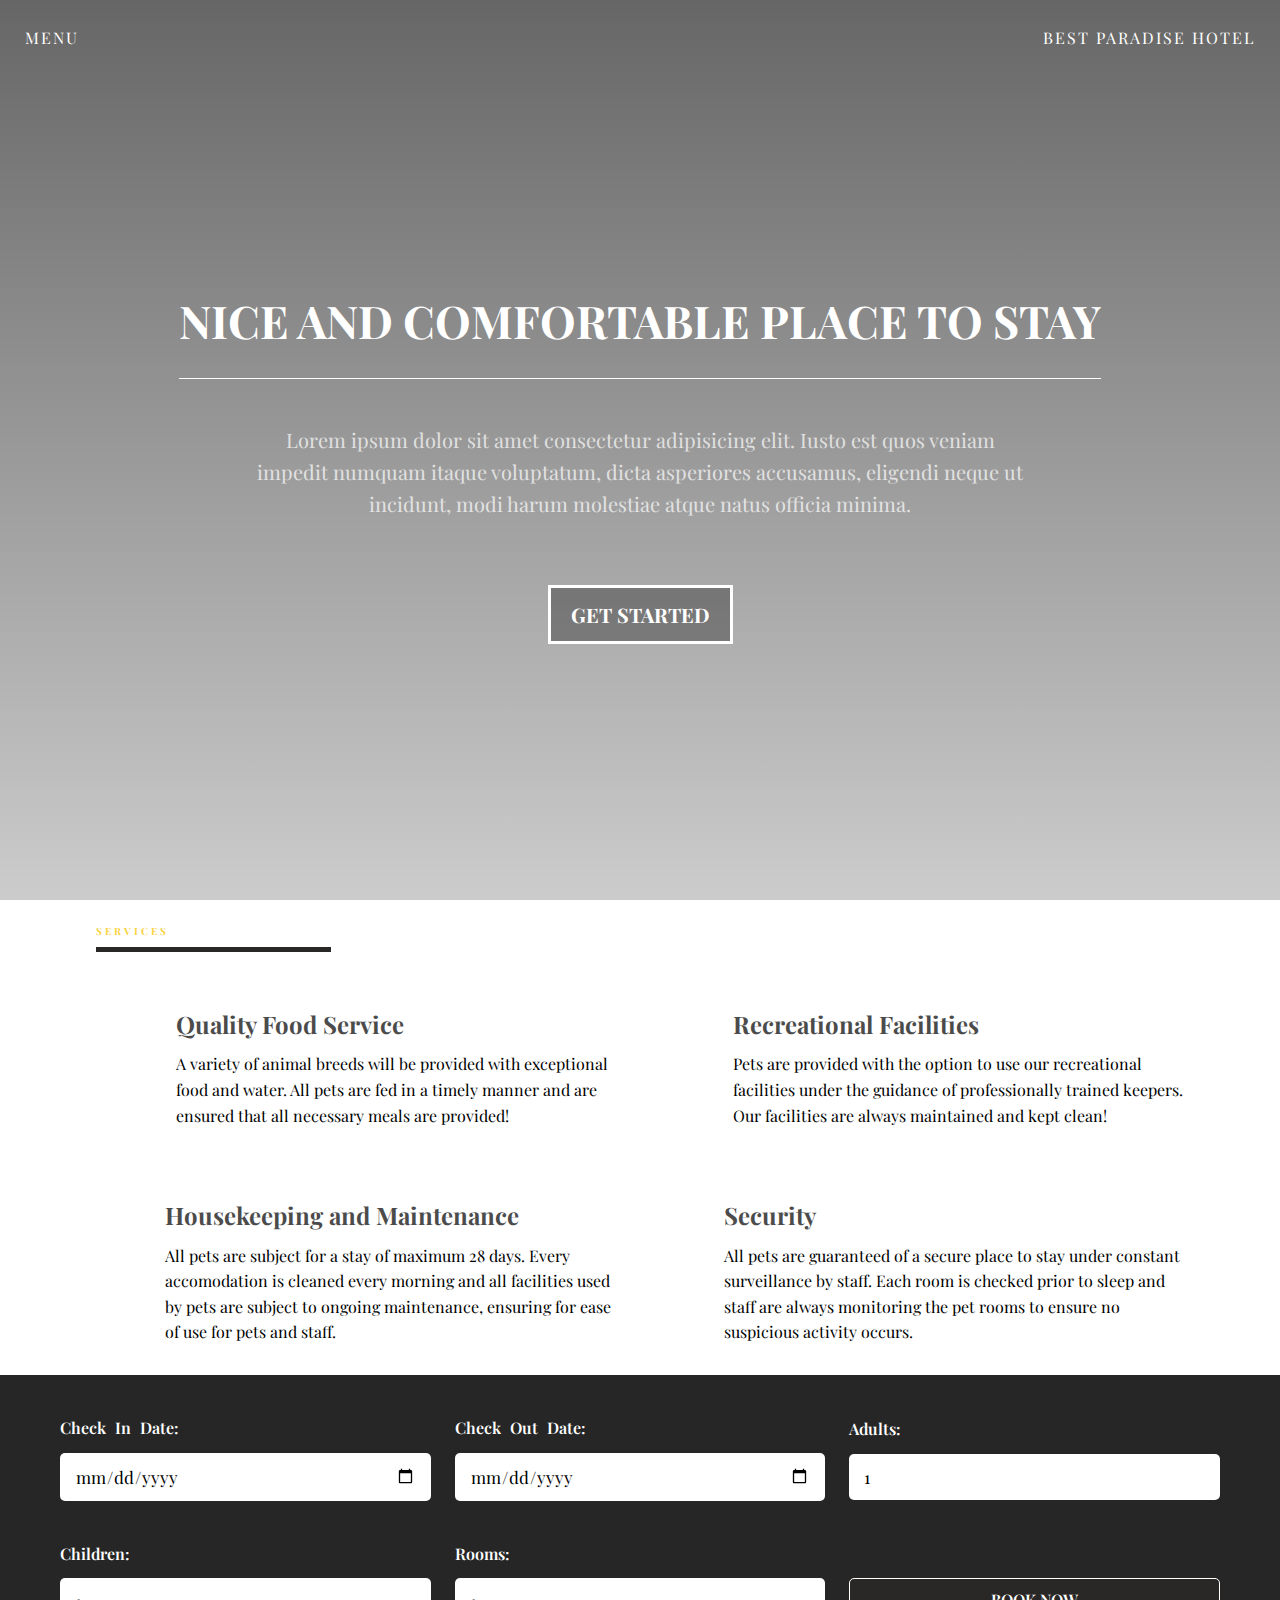
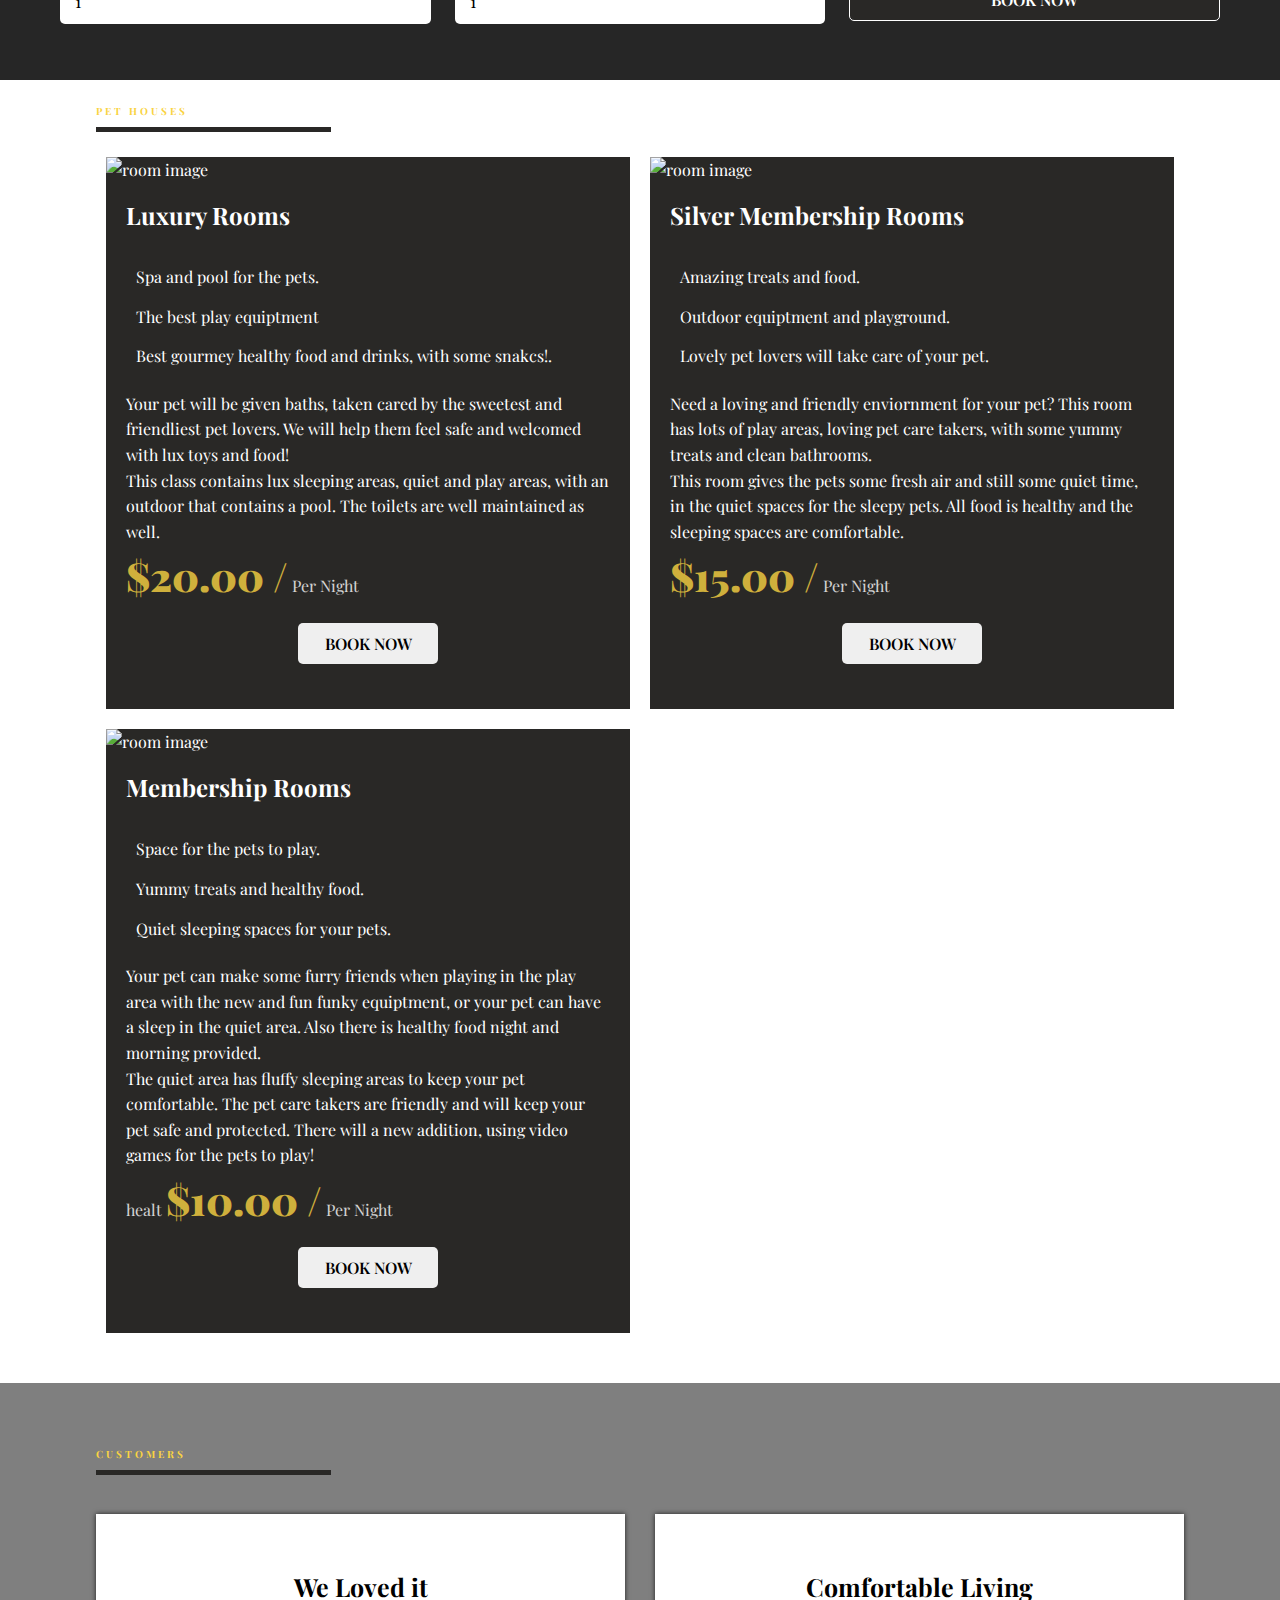
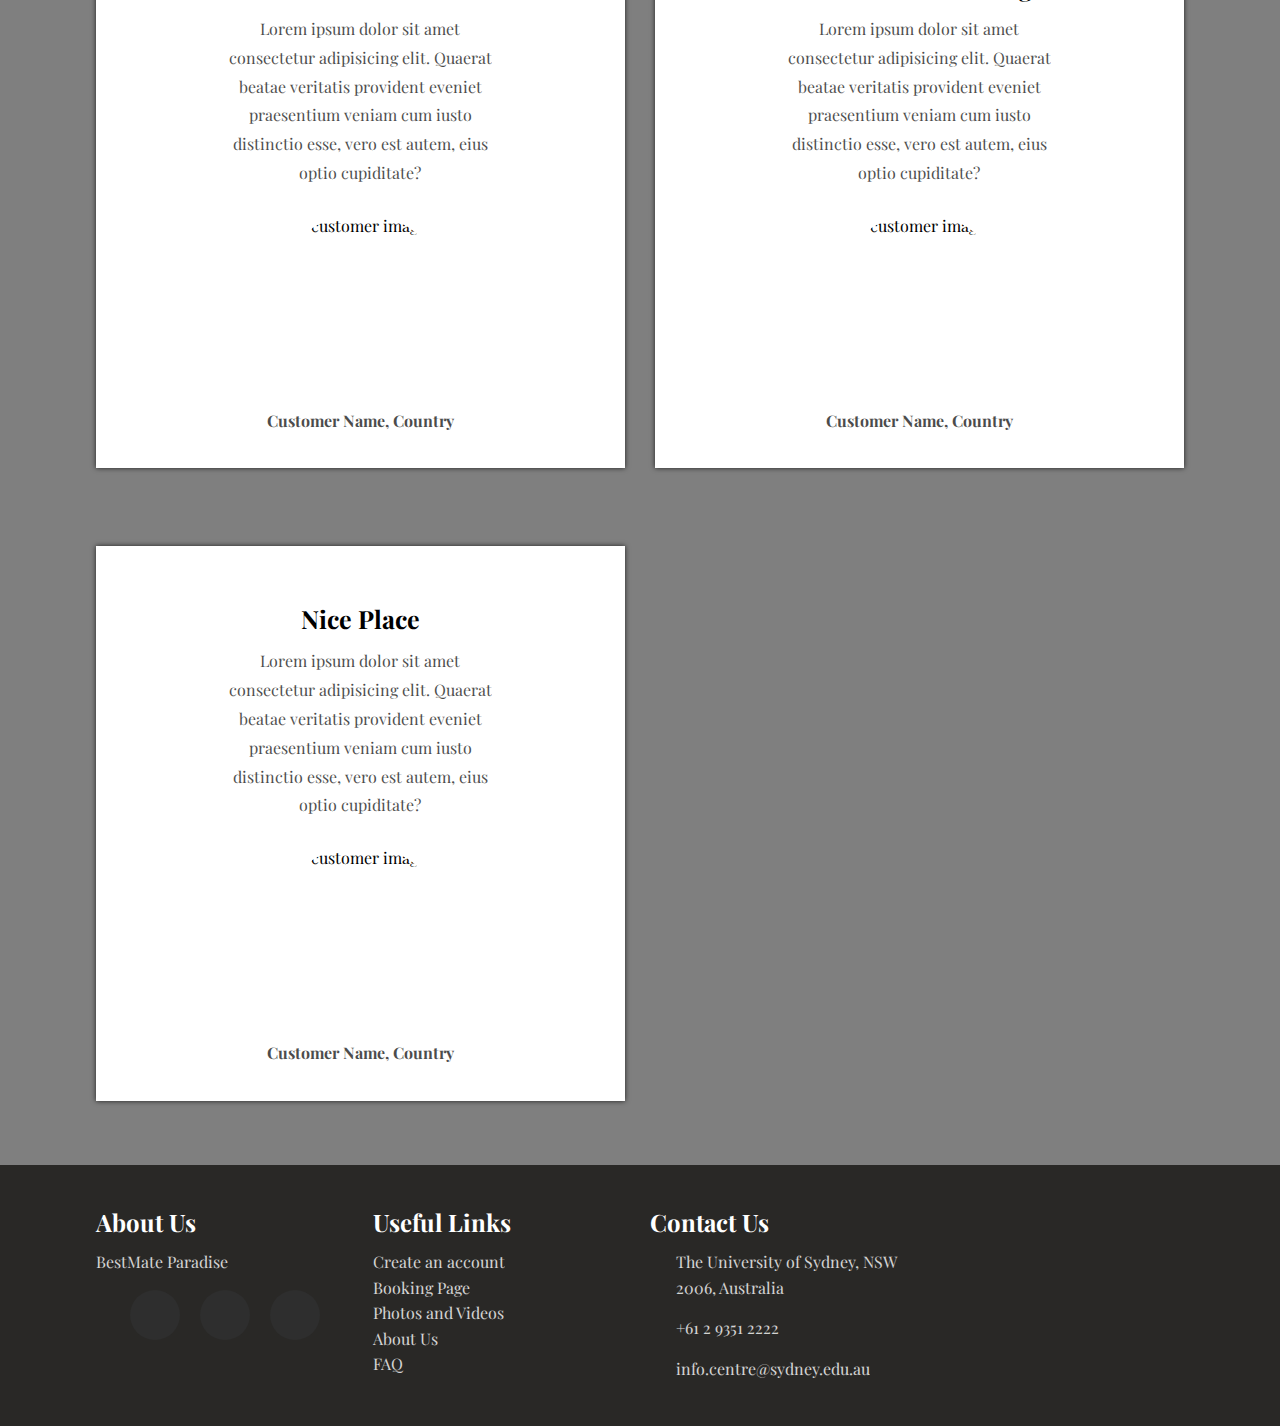
==== commit cc685b45: "Update index.html" ====
--- a/hotel-gp-single-page-site-master/index.html
+++ b/hotel-gp-single-page-site-master/index.html
@@ -152,7 +152,7 @@
         <!-- Rooms -->
         <section class = "rooms sec-width" id = "rooms">
             <div class = "title">
-                <h2>rooms</h2>
+                <h2>pet houses</h2>
             </div>
             <div class = "rooms-container">
                 <!-- single room -->
@@ -164,22 +164,22 @@
                         <h3>Luxury Rooms</h3>
                         <ul>
                             <li>
-                                <i class = "fas fa-arrow-alt-circle-right"></i>
-                                Lorem ipsum dolor sit amet.
-                            </li>
-                            <li>
-                                <i class = "fas fa-arrow-alt-circle-right"></i>
-                                Lorem ipsum dolor sit amet.
-                            </li>
-                            <li>
-                                <i class = "fas fa-arrow-alt-circle-right"></i>
-                                Lorem ipsum dolor sit amet.
+                                <i class = "fa-light fa-arrow-right-from-arc"></i>
+                                Spa and pool for the pets.
+                            </li>
+                            <li>
+                                <i class = "fa-light fa-arrow-right-from-arc"></i>
+                                The best play equiptment
+                            </li>
+                            <li>
+                                <i class = "fa-light fa-arrow-right-from-arc"></i>
+                                Best gourmey healthy food and drinks, with some snakcs!.
                             </li>
                         </ul>
-                        <p>Lorem ipsum dolor sit amet consectetur adipisicing elit. Temporibus exercitationem repellendus maxime ullam tempore architecto provident unde expedita quam beatae, dolore eligendi molestias sint tenetur incidunt voluptas. Unde corporis qui iusto vitae. Aut nesciunt id iste, cum esse commodi nemo?</p>
-                        <p>Lorem ipsum dolor sit amet consectetur adipisicing elit. Nulla corporis quasi officiis cumque, fugiat nostrum sunt, tempora animi dicta laborum beatae ratione doloremque. Delectus odio sit eius labore, atque quo?</p>
+                        <p> Your pet will be given baths, taken cared by the sweetest and friendliest pet lovers. We will help them feel safe and welcomed with lux toys and food!</p>
+                        <p> This class contains lux sleeping areas, quiet and play areas, with an outdoor that contains a pool. The toilets are well maintained as well.</p>
                         <p class = "rate">
-                            <span>$99.00 /</span> Per Night
+                            <span>$20.00 /</span> Per Night
                         </p>
                         <button type = "button" class = "btn">book now</button>
                     </div>
@@ -192,25 +192,25 @@
                         <img src = "images/img2.jpg" alt = "room image">
                     </div>
                     <div class = "room-text">
-                        <h3>Luxury Rooms</h3>
+                        <h3>Silver Membership Rooms</h3>
                         <ul>
                             <li>
-                                <i class = "fas fa-arrow-alt-circle-right"></i>
-                                Lorem ipsum dolor sit amet.
-                            </li>
-                            <li>
-                                <i class = "fas fa-arrow-alt-circle-right"></i>
-                                Lorem ipsum dolor sit amet.
-                            </li>
-                            <li>
-                                <i class = "fas fa-arrow-alt-circle-right"></i>
-                                Lorem ipsum dolor sit amet.
+                                <i class = "fa-light fa-arrow-right-from-arc"></i>
+                                Amazing treats and food.
+                            </li>
+                            <li>
+                                <i class = "fa-light fa-arrow-right-from-arc"></i>
+                                Outdoor equiptment and playground.
+                            </li>
+                            <li>
+                                <i class = "fa-light fa-arrow-right-from-arc"></i>
+                                Lovely pet lovers will take care of your pet.
                             </li>
                         </ul>
-                        <p>Lorem ipsum dolor sit amet consectetur adipisicing elit. Temporibus exercitationem repellendus maxime ullam tempore architecto provident unde expedita quam beatae, dolore eligendi molestias sint tenetur incidunt voluptas. Unde corporis qui iusto vitae. Aut nesciunt id iste, cum esse commodi nemo?</p>
-                        <p>Lorem ipsum dolor sit amet consectetur adipisicing elit. Nulla corporis quasi officiis cumque, fugiat nostrum sunt, tempora animi dicta laborum beatae ratione doloremque. Delectus odio sit eius labore, atque quo?</p>
+                        <p> Need a loving and friendly enviornment for your pet? This room has lots of play areas, loving pet care takers, with some yummy treats and clean bathrooms.</p>
+                        <p> This room gives the pets some fresh air and still some quiet time, in the quiet spaces for the sleepy pets. All food is healthy and the sleeping spaces are comfortable.</p>
                         <p class = "rate">
-                            <span>$99.00 /</span> Per Night
+                            <span>$15.00 /</span> Per Night
                         </p>
                         <button type = "button" class = "btn">book now</button>
                     </div>
@@ -222,25 +222,25 @@
                         <img src = "images/img3.jpg" alt = "room image">
                     </div>
                     <div class = "room-text">
-                        <h3>Luxury Rooms</h3>
+                        <h3>Membership Rooms</h3>
                         <ul>
                             <li>
-                                <i class = "fas fa-arrow-alt-circle-right"></i>
-                                Lorem ipsum dolor sit amet.
-                            </li>
-                            <li>
-                                <i class = "fas fa-arrow-alt-circle-right"></i>
-                                Lorem ipsum dolor sit amet.
-                            </li>
-                            <li>
-                                <i class = "fas fa-arrow-alt-circle-right"></i>
-                                Lorem ipsum dolor sit amet.
+                                <i class = "fa-light fa-arrow-right-from-arc"></i>
+                                Space for the pets to play.
+                            </li>
+                            <li>
+                                <i class = "fa-light fa-arrow-right-from-arc"></i>
+                                Yummy treats and healthy food.
+                            </li>
+                            <li>
+                                <i class = "fa-light fa-arrow-right-from-arc"></i>
+                                Quiet sleeping spaces for your pets.
                             </li>
                         </ul>
-                        <p>Lorem ipsum dolor sit amet consectetur adipisicing elit. Temporibus exercitationem repellendus maxime ullam tempore architecto provident unde expedita quam beatae, dolore eligendi molestias sint tenetur incidunt voluptas. Unde corporis qui iusto vitae. Aut nesciunt id iste, cum esse commodi nemo?</p>
-                        <p>Lorem ipsum dolor sit amet consectetur adipisicing elit. Nulla corporis quasi officiis cumque, fugiat nostrum sunt, tempora animi dicta laborum beatae ratione doloremque. Delectus odio sit eius labore, atque quo?</p>
-                        <p class = "rate">
-                            <span>$99.00 /</span> Per Night
+                        <p> Your pet can make some furry friends when playing in the play area with the new and fun funky equiptment, or your pet can have a sleep in the quiet area. Also there is healthy food night and morning provided. </p>
+                        <p> The quiet area has fluffy sleeping areas to keep your pet comfortable. The pet care takers are friendly and will keep your pet safe and protected. There will a new addition, using video games for the pets to play!</p>
+                        <p class = "rate">healt
+                            <span>$10.00 /</span> Per Night
                         </p>
                         <button type = "button" class = "btn">book now</button>
                     </div>
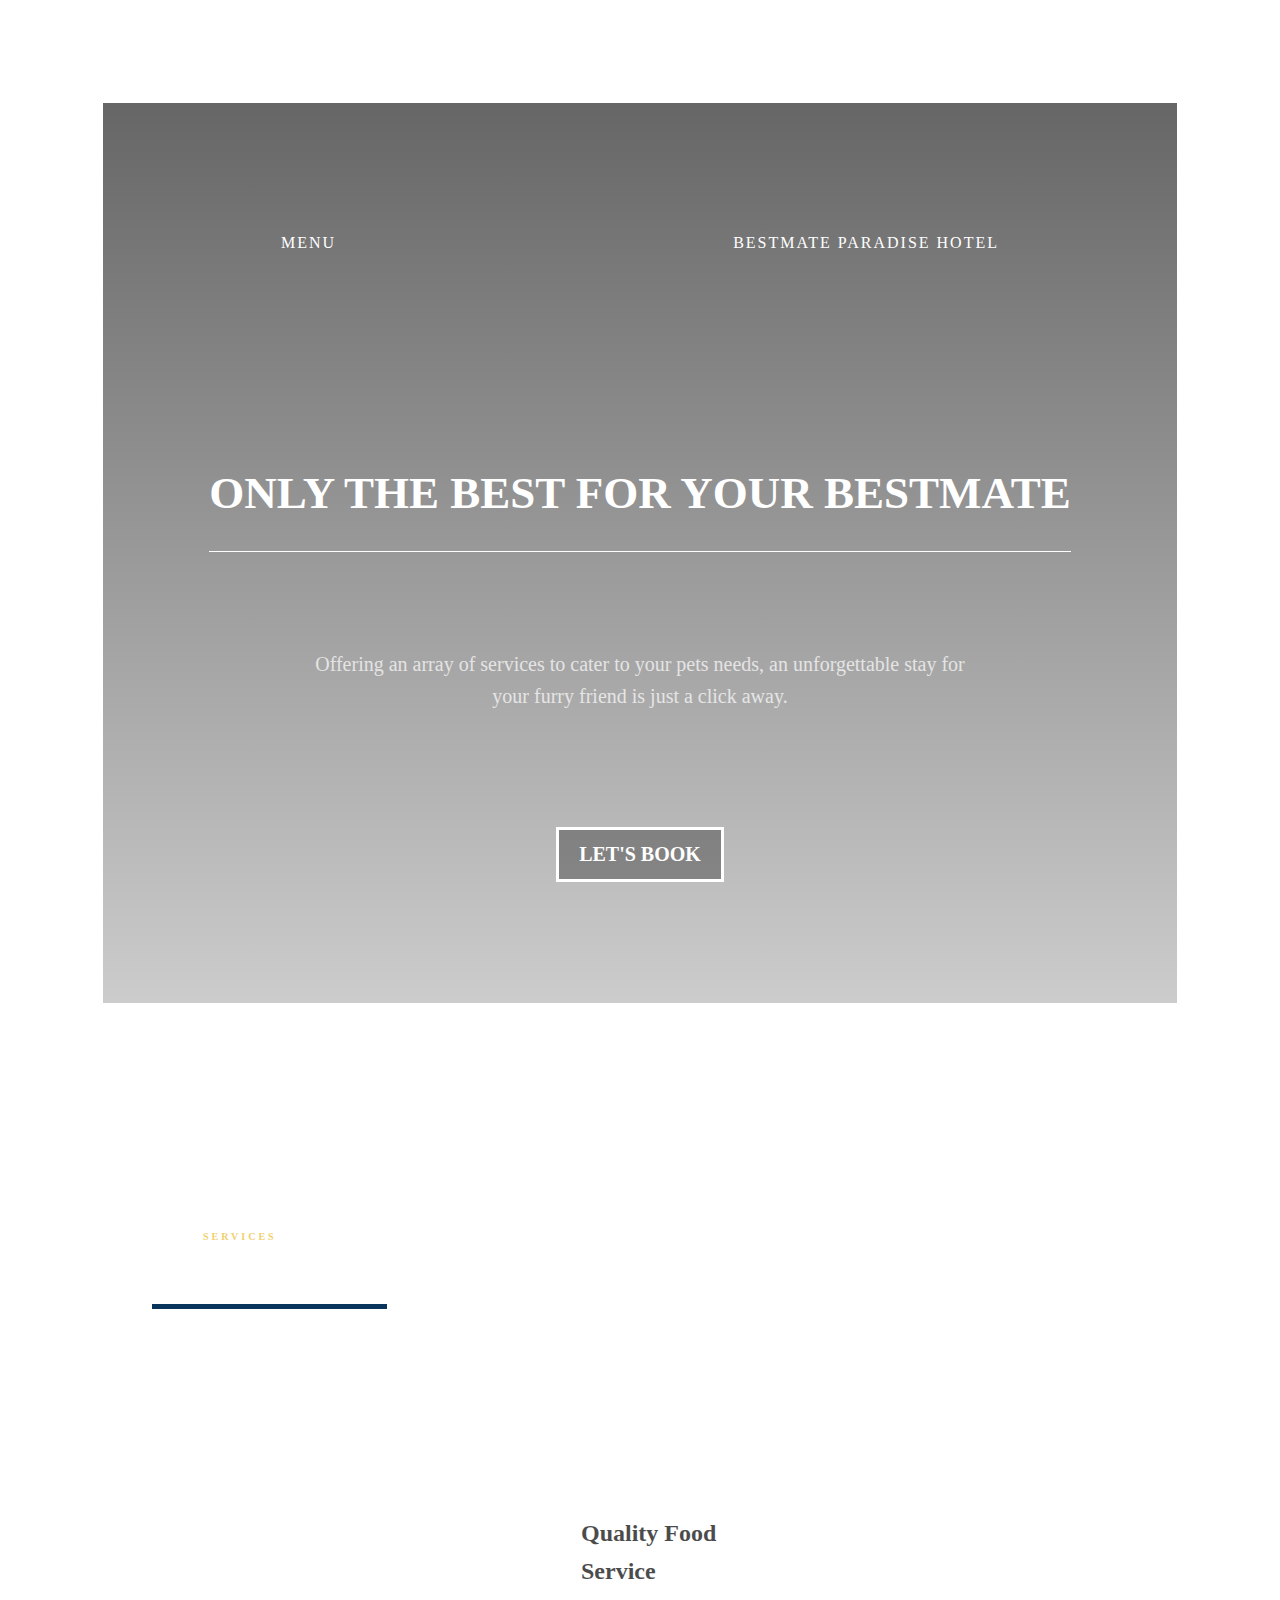
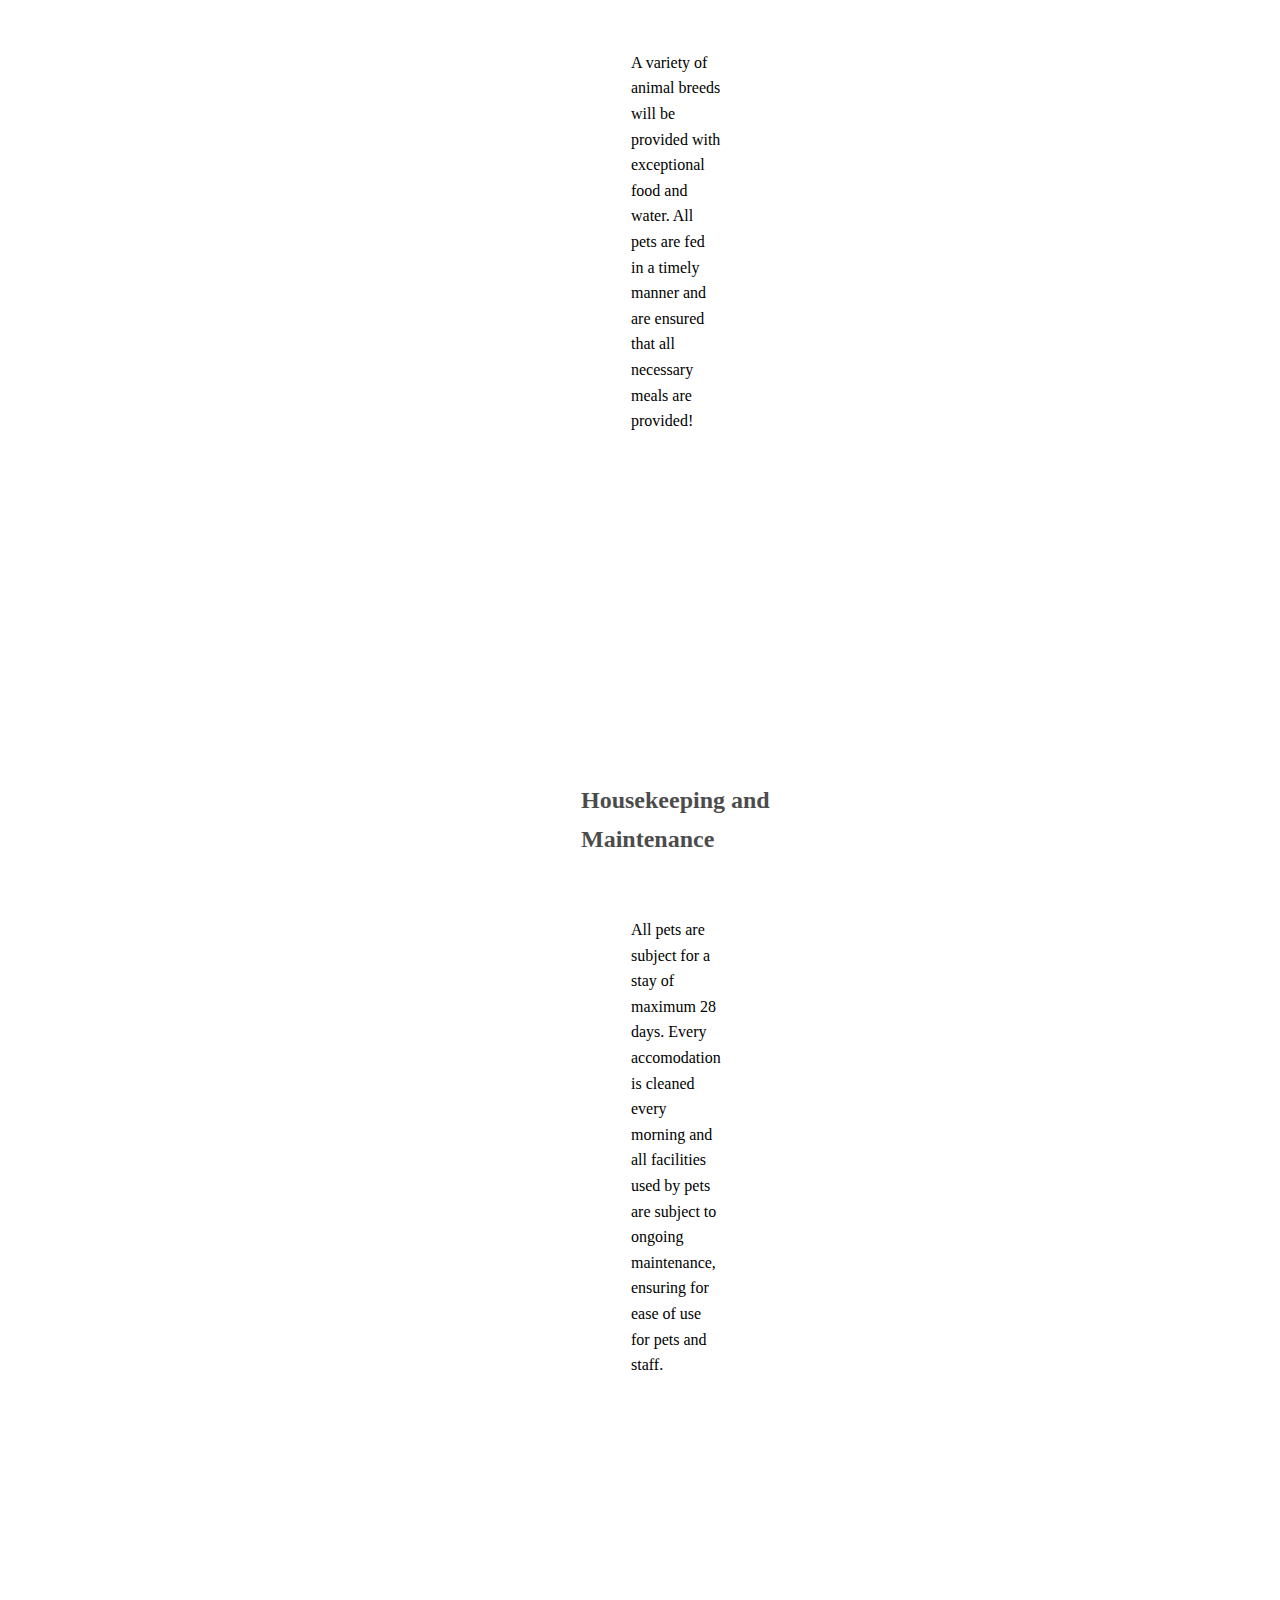
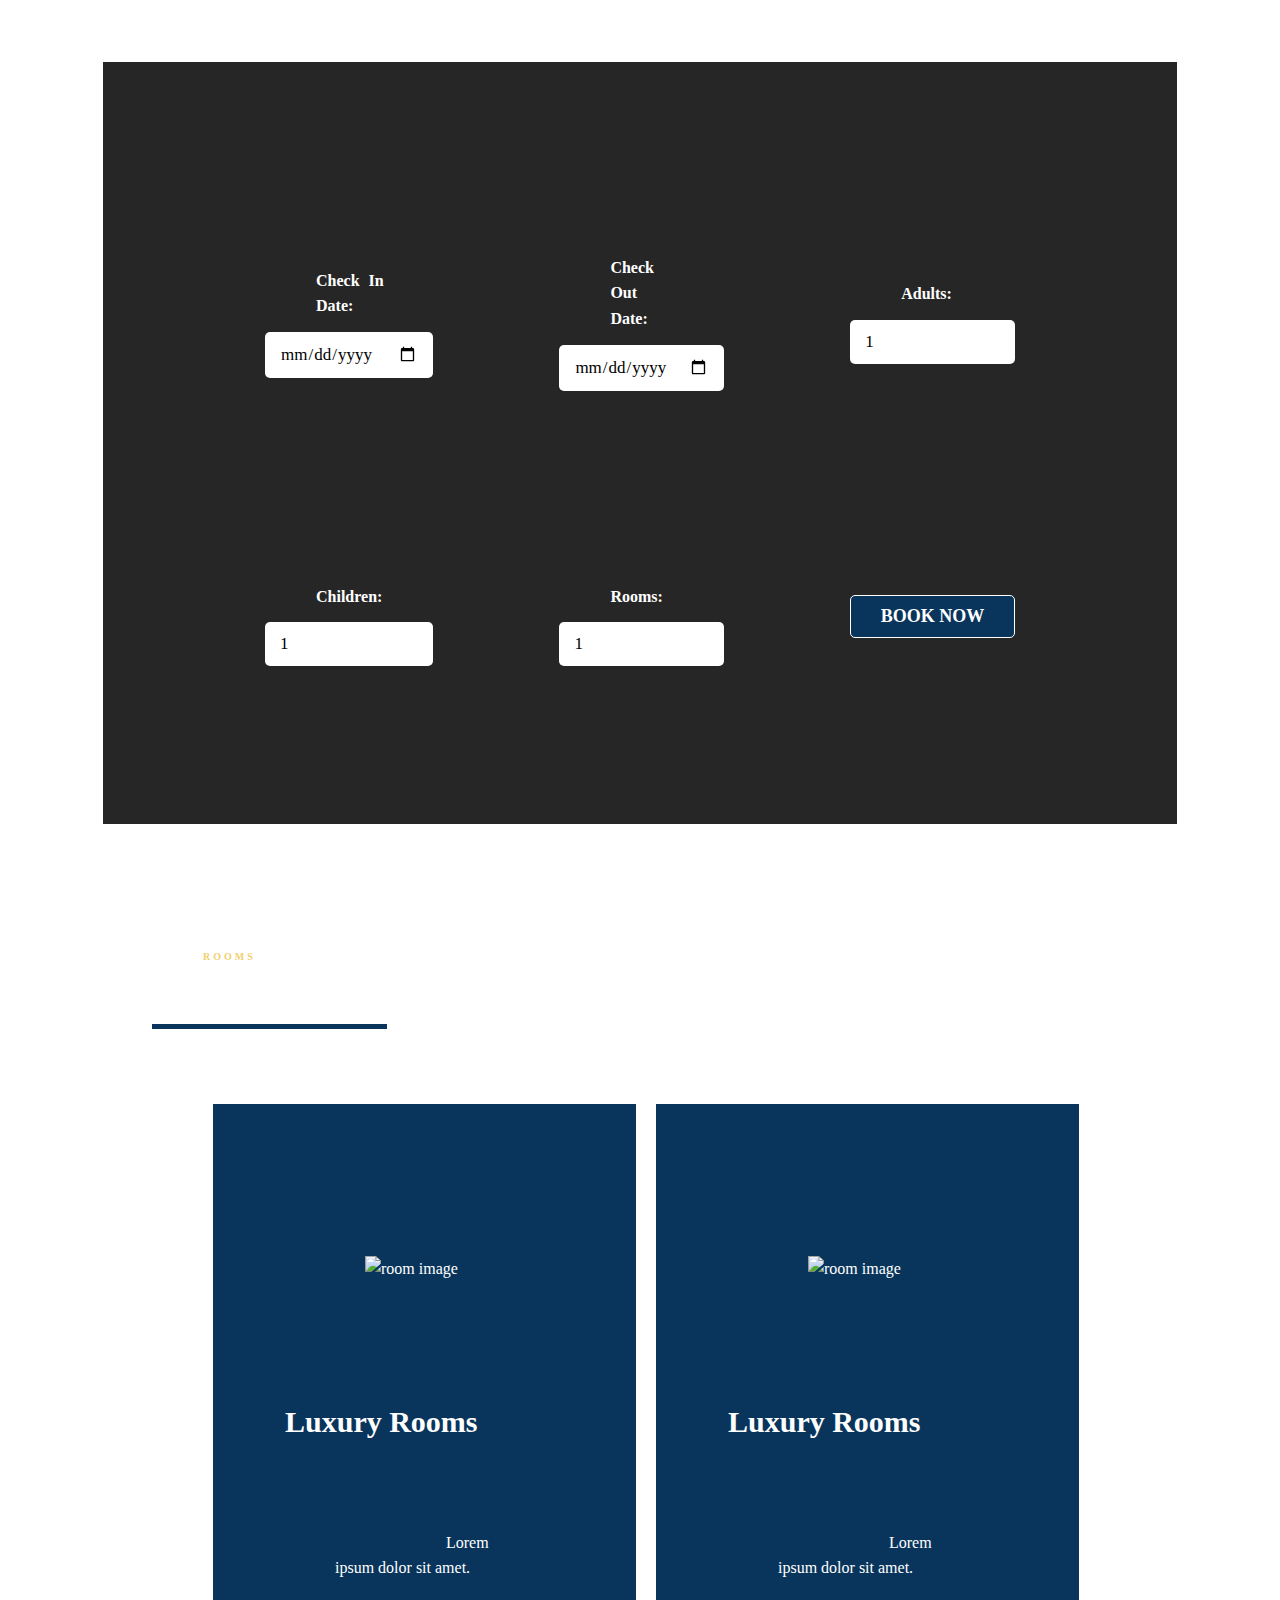
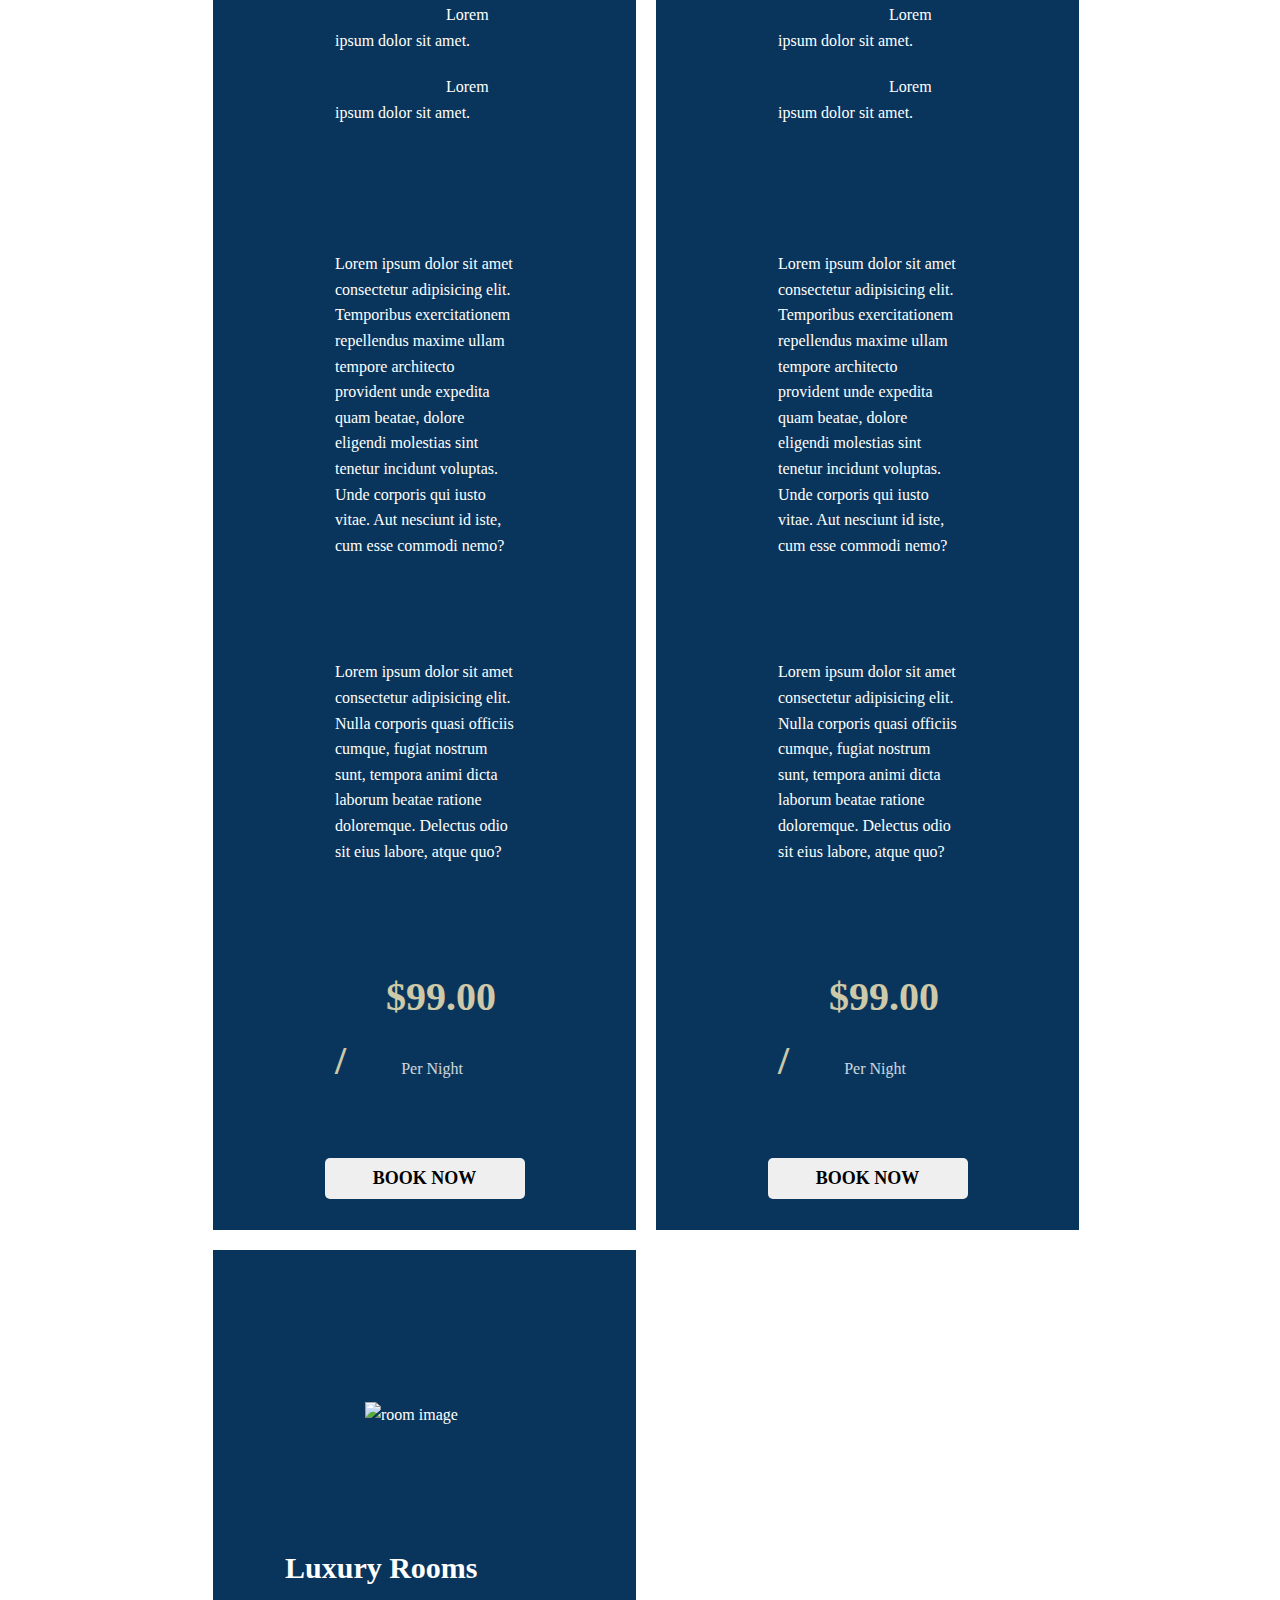
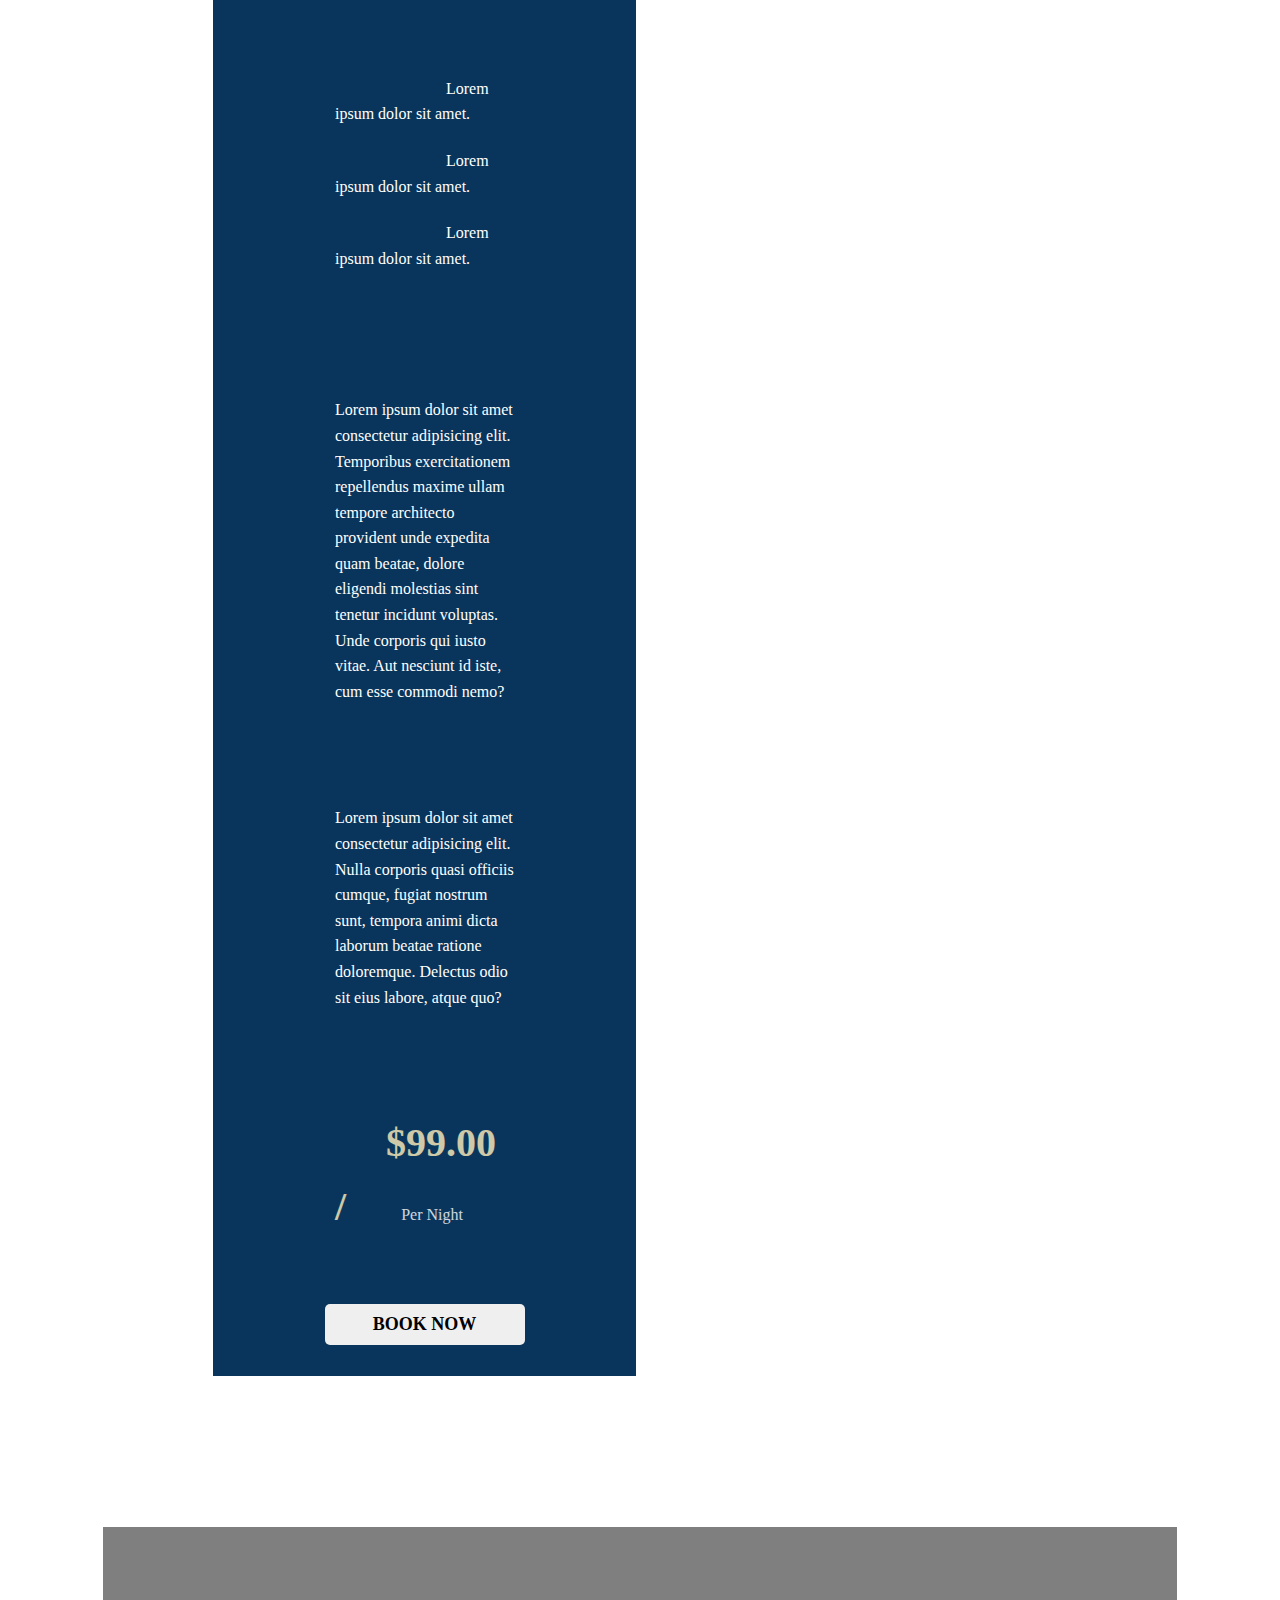
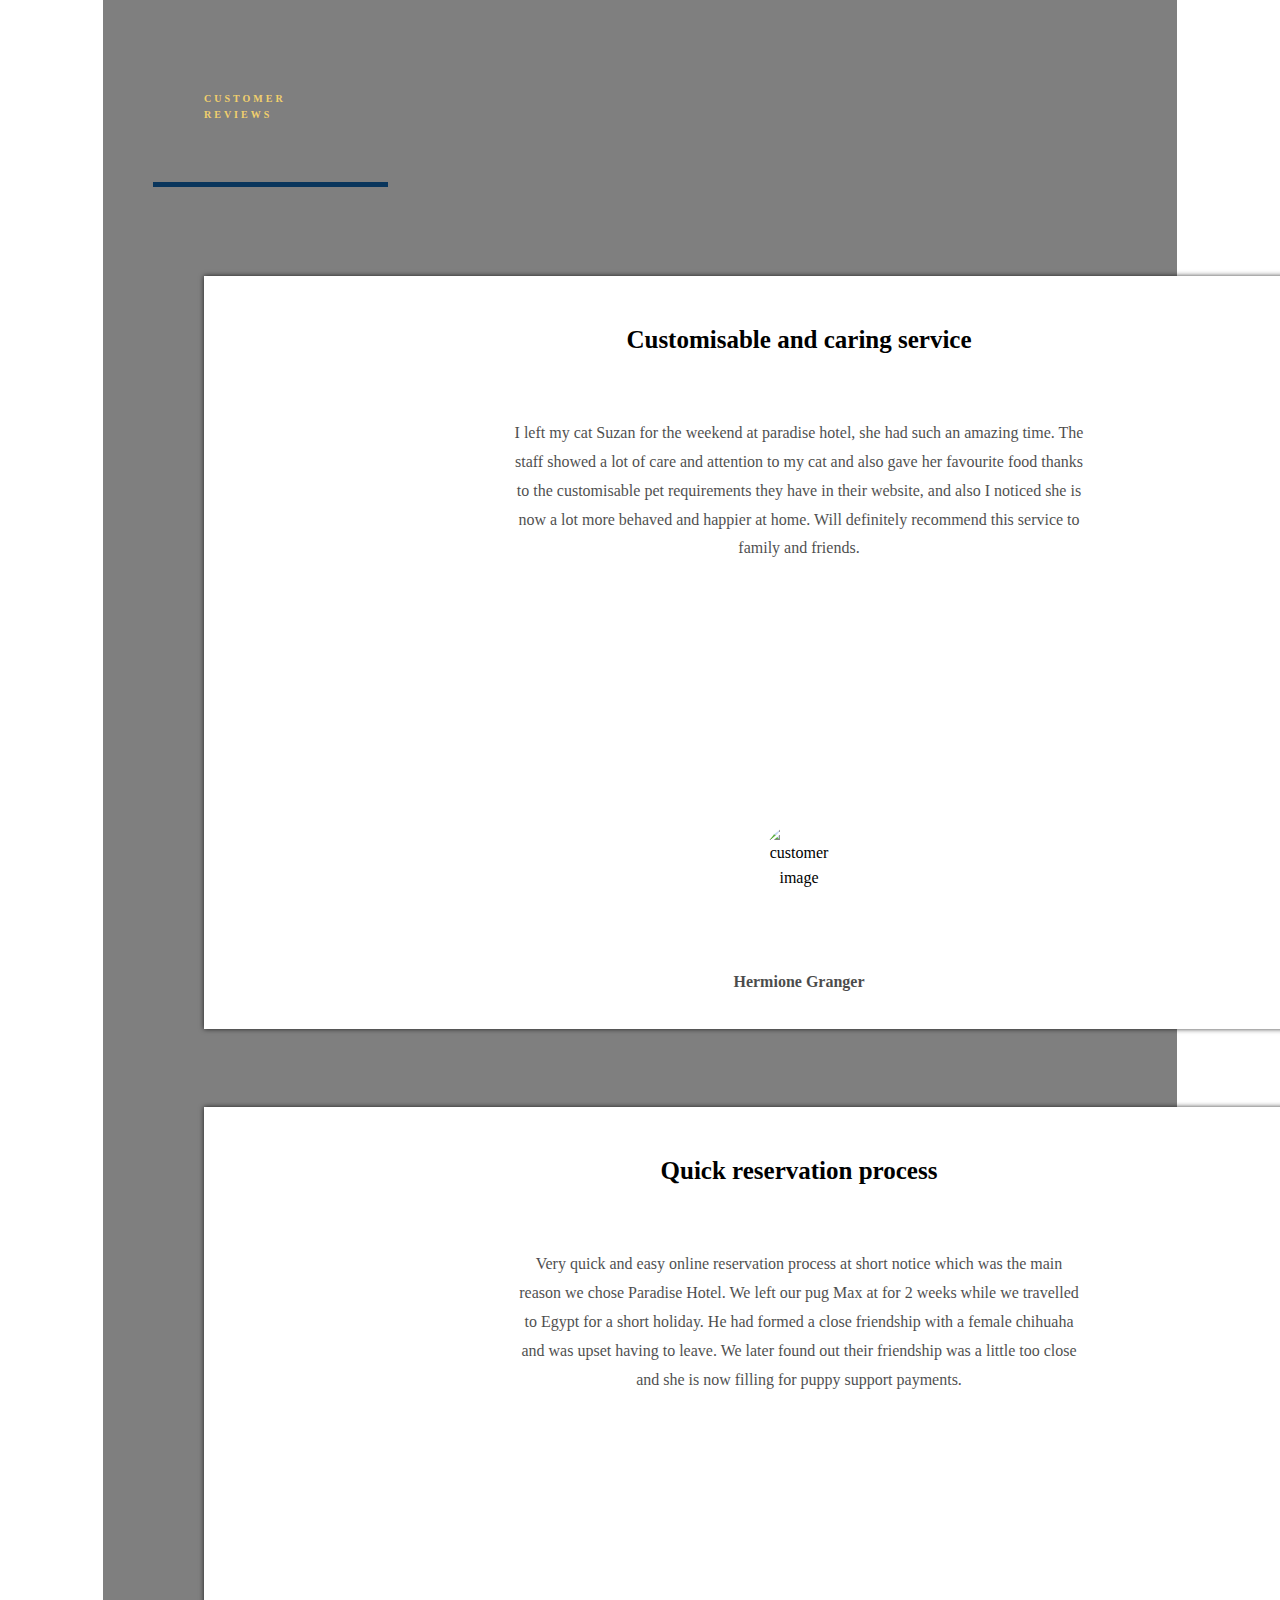
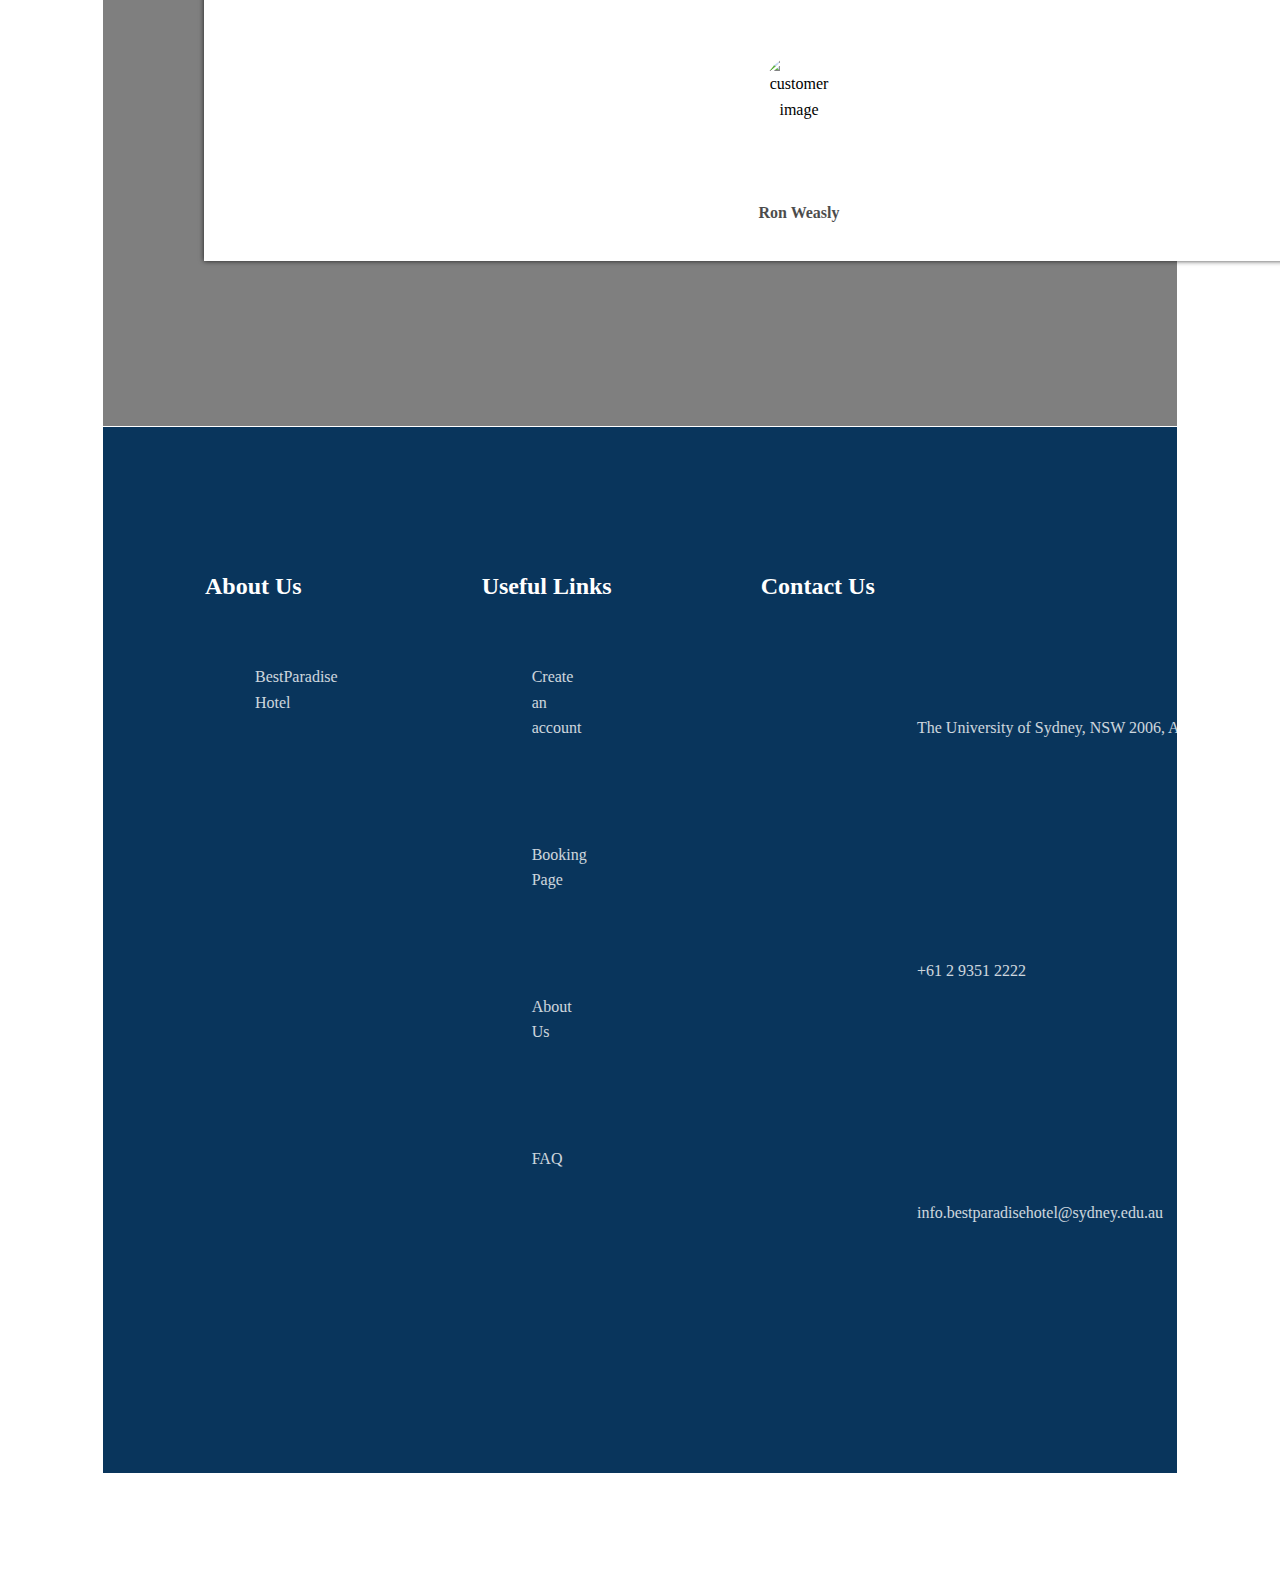
==== commit e659fd2f: "Update index.html" ====
--- a/hotel-gp-single-page-site-master/index.html
+++ b/hotel-gp-single-page-site-master/index.html
@@ -2,7 +2,7 @@
 <html>
     <head>
         <meta charset="utf-8">
-        <title>BEST PARADISE HOTEL</title>
+        <title>BESTMATE PARADISE HOTEL</title>
         <meta name="viewport" content="width=device-width, initial-scale=1">
         <link rel="stylesheet" href="main.css">
         <script src="https://kit.fontawesome.com/dbed6b6114.js" crossorigin="anonymous"></script>
@@ -18,15 +18,15 @@
                 </div>
                 
                 <div class = "site-name">
-                    <span>BEST PARADISE HOTEL</span>
+                    <span>BESTMATE PARADISE HOTEL</span>
                 </div>
                 
             </div>
 
             <div class = "head-bottom flex">
-                <h2>NICE AND COMFORTABLE PLACE TO STAY</h2>
-                <p>Lorem ipsum dolor sit amet consectetur adipisicing elit. Iusto est quos veniam impedit numquam itaque voluptatum, dicta asperiores accusamus, eligendi neque ut incidunt, modi harum molestiae atque natus officia minima.</p>
-                <button type = "button" class = "head-btn">GET STARTED</button>
+                <h2> ONLY THE BEST FOR YOUR BESTMATE </h2>
+                <p> Offering an array of services to cater to your pets needs, an unforgettable stay for your furry friend is just a click away. </p>
+                <button type = "button" class = "head-btn"> LET'S BOOK</button>
             </div>
         </header>
         <!-- End of Header -->
@@ -152,7 +152,7 @@
         <!-- Rooms -->
         <section class = "rooms sec-width" id = "rooms">
             <div class = "title">
-                <h2>pet houses</h2>
+                <h2>rooms</h2>
             </div>
             <div class = "rooms-container">
                 <!-- single room -->
@@ -164,22 +164,22 @@
                         <h3>Luxury Rooms</h3>
                         <ul>
                             <li>
-                                <i class = "fa-light fa-arrow-right-from-arc"></i>
-                                Spa and pool for the pets.
-                            </li>
-                            <li>
-                                <i class = "fa-light fa-arrow-right-from-arc"></i>
-                                The best play equiptment
-                            </li>
-                            <li>
-                                <i class = "fa-light fa-arrow-right-from-arc"></i>
-                                Best gourmey healthy food and drinks, with some snakcs!.
+                                <i class = "fas fa-arrow-alt-circle-right"></i>
+                                Lorem ipsum dolor sit amet.
+                            </li>
+                            <li>
+                                <i class = "fas fa-arrow-alt-circle-right"></i>
+                                Lorem ipsum dolor sit amet.
+                            </li>
+                            <li>
+                                <i class = "fas fa-arrow-alt-circle-right"></i>
+                                Lorem ipsum dolor sit amet.
                             </li>
                         </ul>
-                        <p> Your pet will be given baths, taken cared by the sweetest and friendliest pet lovers. We will help them feel safe and welcomed with lux toys and food!</p>
-                        <p> This class contains lux sleeping areas, quiet and play areas, with an outdoor that contains a pool. The toilets are well maintained as well.</p>
+                        <p>Lorem ipsum dolor sit amet consectetur adipisicing elit. Temporibus exercitationem repellendus maxime ullam tempore architecto provident unde expedita quam beatae, dolore eligendi molestias sint tenetur incidunt voluptas. Unde corporis qui iusto vitae. Aut nesciunt id iste, cum esse commodi nemo?</p>
+                        <p>Lorem ipsum dolor sit amet consectetur adipisicing elit. Nulla corporis quasi officiis cumque, fugiat nostrum sunt, tempora animi dicta laborum beatae ratione doloremque. Delectus odio sit eius labore, atque quo?</p>
                         <p class = "rate">
-                            <span>$20.00 /</span> Per Night
+                            <span>$99.00 /</span> Per Night
                         </p>
                         <button type = "button" class = "btn">book now</button>
                     </div>
@@ -192,25 +192,25 @@
                         <img src = "images/img2.jpg" alt = "room image">
                     </div>
                     <div class = "room-text">
-                        <h3>Silver Membership Rooms</h3>
+                        <h3>Luxury Rooms</h3>
                         <ul>
                             <li>
-                                <i class = "fa-light fa-arrow-right-from-arc"></i>
-                                Amazing treats and food.
-                            </li>
-                            <li>
-                                <i class = "fa-light fa-arrow-right-from-arc"></i>
-                                Outdoor equiptment and playground.
-                            </li>
-                            <li>
-                                <i class = "fa-light fa-arrow-right-from-arc"></i>
-                                Lovely pet lovers will take care of your pet.
+                                <i class = "fas fa-arrow-alt-circle-right"></i>
+                                Lorem ipsum dolor sit amet.
+                            </li>
+                            <li>
+                                <i class = "fas fa-arrow-alt-circle-right"></i>
+                                Lorem ipsum dolor sit amet.
+                            </li>
+                            <li>
+                                <i class = "fas fa-arrow-alt-circle-right"></i>
+                                Lorem ipsum dolor sit amet.
                             </li>
                         </ul>
-                        <p> Need a loving and friendly enviornment for your pet? This room has lots of play areas, loving pet care takers, with some yummy treats and clean bathrooms.</p>
-                        <p> This room gives the pets some fresh air and still some quiet time, in the quiet spaces for the sleepy pets. All food is healthy and the sleeping spaces are comfortable.</p>
+                        <p>Lorem ipsum dolor sit amet consectetur adipisicing elit. Temporibus exercitationem repellendus maxime ullam tempore architecto provident unde expedita quam beatae, dolore eligendi molestias sint tenetur incidunt voluptas. Unde corporis qui iusto vitae. Aut nesciunt id iste, cum esse commodi nemo?</p>
+                        <p>Lorem ipsum dolor sit amet consectetur adipisicing elit. Nulla corporis quasi officiis cumque, fugiat nostrum sunt, tempora animi dicta laborum beatae ratione doloremque. Delectus odio sit eius labore, atque quo?</p>
                         <p class = "rate">
-                            <span>$15.00 /</span> Per Night
+                            <span>$99.00 /</span> Per Night
                         </p>
                         <button type = "button" class = "btn">book now</button>
                     </div>
@@ -222,25 +222,25 @@
                         <img src = "images/img3.jpg" alt = "room image">
                     </div>
                     <div class = "room-text">
-                        <h3>Membership Rooms</h3>
+                        <h3>Luxury Rooms</h3>
                         <ul>
                             <li>
-                                <i class = "fa-light fa-arrow-right-from-arc"></i>
-                                Space for the pets to play.
-                            </li>
-                            <li>
-                                <i class = "fa-light fa-arrow-right-from-arc"></i>
-                                Yummy treats and healthy food.
-                            </li>
-                            <li>
-                                <i class = "fa-light fa-arrow-right-from-arc"></i>
-                                Quiet sleeping spaces for your pets.
+                                <i class = "fas fa-arrow-alt-circle-right"></i>
+                                Lorem ipsum dolor sit amet.
+                            </li>
+                            <li>
+                                <i class = "fas fa-arrow-alt-circle-right"></i>
+                                Lorem ipsum dolor sit amet.
+                            </li>
+                            <li>
+                                <i class = "fas fa-arrow-alt-circle-right"></i>
+                                Lorem ipsum dolor sit amet.
                             </li>
                         </ul>
-                        <p> Your pet can make some furry friends when playing in the play area with the new and fun funky equiptment, or your pet can have a sleep in the quiet area. Also there is healthy food night and morning provided. </p>
-                        <p> The quiet area has fluffy sleeping areas to keep your pet comfortable. The pet care takers are friendly and will keep your pet safe and protected. There will a new addition, using video games for the pets to play!</p>
-                        <p class = "rate">healt
-                            <span>$10.00 /</span> Per Night
+                        <p>Lorem ipsum dolor sit amet consectetur adipisicing elit. Temporibus exercitationem repellendus maxime ullam tempore architecto provident unde expedita quam beatae, dolore eligendi molestias sint tenetur incidunt voluptas. Unde corporis qui iusto vitae. Aut nesciunt id iste, cum esse commodi nemo?</p>
+                        <p>Lorem ipsum dolor sit amet consectetur adipisicing elit. Nulla corporis quasi officiis cumque, fugiat nostrum sunt, tempora animi dicta laborum beatae ratione doloremque. Delectus odio sit eius labore, atque quo?</p>
+                        <p class = "rate">
+                            <span>$99.00 /</span> Per Night
                         </p>
                         <button type = "button" class = "btn">book now</button>
                     </div>
@@ -254,52 +254,53 @@
         <section class = "customers" id = "customers">
             <div class = "sec-width">
                 <div class = "title">
-                    <h2>customers</h2>
+                    <h2>customer reviews</h2>
                 </div>
                 <div class = "customers-container">
                     <!-- single customer -->
                     <div class = "customer">
+                        <h3>Customisable and caring service</h3>
+                        <p>I left my cat Suzan for the weekend at paradise hotel, she had such an amazing time. The staff showed a lot of care and attention to my cat and also gave her favourite food thanks to the customisable pet requirements they have in their website, and also I noticed she is now a lot more behaved and happier at home. Will definitely recommend this service to family and friends.</p>
                         <div class = "rating">
                             <span><i class = "fas fa-star"></i></span>
                             <span><i class = "fas fa-star"></i></span>
                             <span><i class = "fas fa-star"></i></span>
                             <span><i class = "fas fa-star"></i></span>
-                            <span><i class = "far fa-star"></i></span>
+                            <span><i class = "fas fa-star"></i></span>
                         </div>
-                        <h3>We Loved it</h3>
-                        <p>Lorem ipsum dolor sit amet consectetur adipisicing elit. Quaerat beatae veritatis provident eveniet praesentium veniam cum iusto distinctio esse, vero est autem, eius optio cupiditate?</p>
-                        <img src = "images/cus1.jpg" alt = "customer image">
-                        <span>Customer Name, Country</span>
+                        <img src = "images/uglycat.jpg" alt = "customer image">
+                        <span>Hermione Granger</span>
                     </div>
                     <!-- end of single customer -->
                     <!-- single customer -->
                     <div class = "customer">
+                        <h3>Website was easy to navigate and use</h3>
+                        <p>Horrible experience, will never be using this service again. I left Paradise hotel employees with 7 healthy gold fishes and when I went to pick them up, something was wrong, they were all dead. However they did give them a proper funeral at no extra charge, and their website was easy to navigate and use and was also aethestically pleasing.</p>
                         <div class = "rating">
                             <span><i class = "fas fa-star"></i></span>
-                            <span><i class = "fas fa-star"></i></span>
-                            <span><i class = "fas fa-star"></i></span>
-                            <span><i class = "fas fa-star"></i></span>
+                            <span><i class = "far fa-star"></i></span>
+                            <span><i class = "far fa-star"></i></span>
+                            <span><i class = "far fa-star"></i></span>
                             <span><i class = "far fa-star"></i></span>
                         </div>
-                        <h3>Comfortable Living</h3>
-                        <p>Lorem ipsum dolor sit amet consectetur adipisicing elit. Quaerat beatae veritatis provident eveniet praesentium veniam cum iusto distinctio esse, vero est autem, eius optio cupiditate?</p>
-                        <img src = "images/cus2.jpg" alt = "customer image">
-                        <span>Customer Name, Country</span>
+                        <img src = "images/fishfuneral.jpg" alt = "customer image">
+                        <span>Voldemort</span>
                     </div>
                     <!-- end of single customer -->
                     <!-- single customer -->
                     <div class = "customer">
+
+                        <h3>Quick reservation process</h3>
+                        <p>Very quick and easy online reservation process at short notice which was the main reason we chose Paradise Hotel. We left our pug Max at for 2 weeks while we travelled to Egypt for a short holiday. He had formed a close friendship with a female chihuaha and was upset having to leave. We later found out their friendship was a little too close and she is now filling for puppy support payments.</p>
                         <div class = "rating">
                             <span><i class = "fas fa-star"></i></span>
                             <span><i class = "fas fa-star"></i></span>
                             <span><i class = "fas fa-star"></i></span>
-                            <span><i class = "fas fa-star"></i></span>
+                            <span><i class = "far fa-star"></i></span>
                             <span><i class = "far fa-star"></i></span>
                         </div>
-                        <h3>Nice Place</h3>
-                        <p>Lorem ipsum dolor sit amet consectetur adipisicing elit. Quaerat beatae veritatis provident eveniet praesentium veniam cum iusto distinctio esse, vero est autem, eius optio cupiditate?</p>
-                        <img src = "images/cus3.jpg" alt = "customer image">
-                        <span>Customer Name, Country</span>
+                        <img src = "images/sadpug.jpg" alt = "customer image">
+                        <span>Ron Weasly</span>
                     </div>
                     <!-- end of single customer -->
                 </div>
@@ -312,26 +313,14 @@
             <div class = "footer-container">
                 <div>
                     <h2>About Us </h2>
-                    <p>BestMate Paradise</p>
-                    <ul class = "social-icons">
-                        <li class = "flex">
-                            <i class = "fa fa-twitter fa-2x"></i>
-                        </li>
-                        <li class = "flex">
-                            <i class = "fa fa-facebook fa-2x"></i>
-                        </li>
-                        <li class = "flex">
-                            <i class = "fa fa-instagram fa-2x"></i>
-                        </li>
-                    </ul>
+                    <p>BestParadise Hotel</p>
                 </div>
 
                 <div>
                     <h2>Useful Links</h2>
                     <a href = "#">Create an account</a>
                     <a href = "#">Booking Page</a>
-                    <a href = "#">Photos and Videos</a>
-                    <a href = "#">About Us</a>
+                    <a href = "#header">About Us</a>
                     <a href = "#">FAQ</a>
 
                 </div>
@@ -359,7 +348,7 @@
                             <i class = "fas fa-envelope"></i>
                         </span>
                         <span>
-                            info.centre@sydney.edu.au
+                            info.bestparadisehotel@sydney.edu.au
                         </span>
                     </div>
                 </div>
@@ -370,3 +359,4 @@
         <script src="script.js"></script>
     </body>
 </html>
+
--- a/hotel-gp-single-page-site-master/main.css
+++ b/hotel-gp-single-page-site-master/main.css
@@ -1,15 +1,16 @@
 @import url('https://fonts.googleapis.com/css2?family=Playfair+Display:wght@400;500;600;700;800;900&display=swap');
 
 :root{
-    --transition: all 0.7s ease;
-    --yellow: #f9d342;
-    --dark: #292826;
+    --transition: all 0.5s ease;
+    --yellow: #f1d06d;
+    --dark: #09355c;
+    --lightyellow: #ffeebd;
 }
 *{
     box-sizing: border-box;
-    padding: 0;
-    margin: 0;
-    font-family: 'Playfair Display', serif;
+    padding: 50px;
+    margin: 1px;
+    font-family: 'Georgia Display', serif;
 }
 html{
     scroll-behavior: smooth;
@@ -18,13 +19,13 @@
     line-height: 1.6;
 }
 .btn{
-    font-size: 16px;
+    font-size: 18px;
     text-transform: uppercase;
-    font-weight: 600;
+    font-weight: 700;
     border: none;
     border-radius: 5px;
     padding: 10px;
-    width: 140px;
+    width: 200px;
     display: block;
     margin: 15px auto;
     cursor: pointer;
@@ -300,11 +301,11 @@
 /* room */
 
 .rooms{
-    margin: 40px 0;
+    margin: 20px 0;
 }
 .room{
-    margin: 45px 0;
-    padding-bottom: 25px;
+    margin: 25px 0;
+    padding-bottom: 10px;
     background: var(--dark);
     color: #fff;
 }
@@ -312,17 +313,17 @@
     padding: 5px 20px;
 }
 .room-text h3{
-    font-size: 24px;
+    font-size: 30px;
 }
 .room-text ul{
     list-style-type: none;
     margin: 15px 0;
 }
 .room-text ul li{
-    padding: 7px 0;
+    padding: 10px 0;
 }
 .room-text ul li i{
-    color: var(--yellow);
+    color: var(--lightyellow);
     margin-right: 10px;
 }
 .rate{
@@ -331,7 +332,7 @@
 .rate span{
     font-size: 40px;
     font-weight: 900;
-    color: var(--yellow);
+    color: var(--lightyellow);
 }
 .room-image{
     overflow: hidden;
@@ -342,7 +343,7 @@
 .room-image:hover img{
     transform: scale(1.1);
 }
-@media (min-width: 900px){
+@media (min-width: 700px){
     .rooms-container{
         display: flex;
         flex-wrap: wrap;
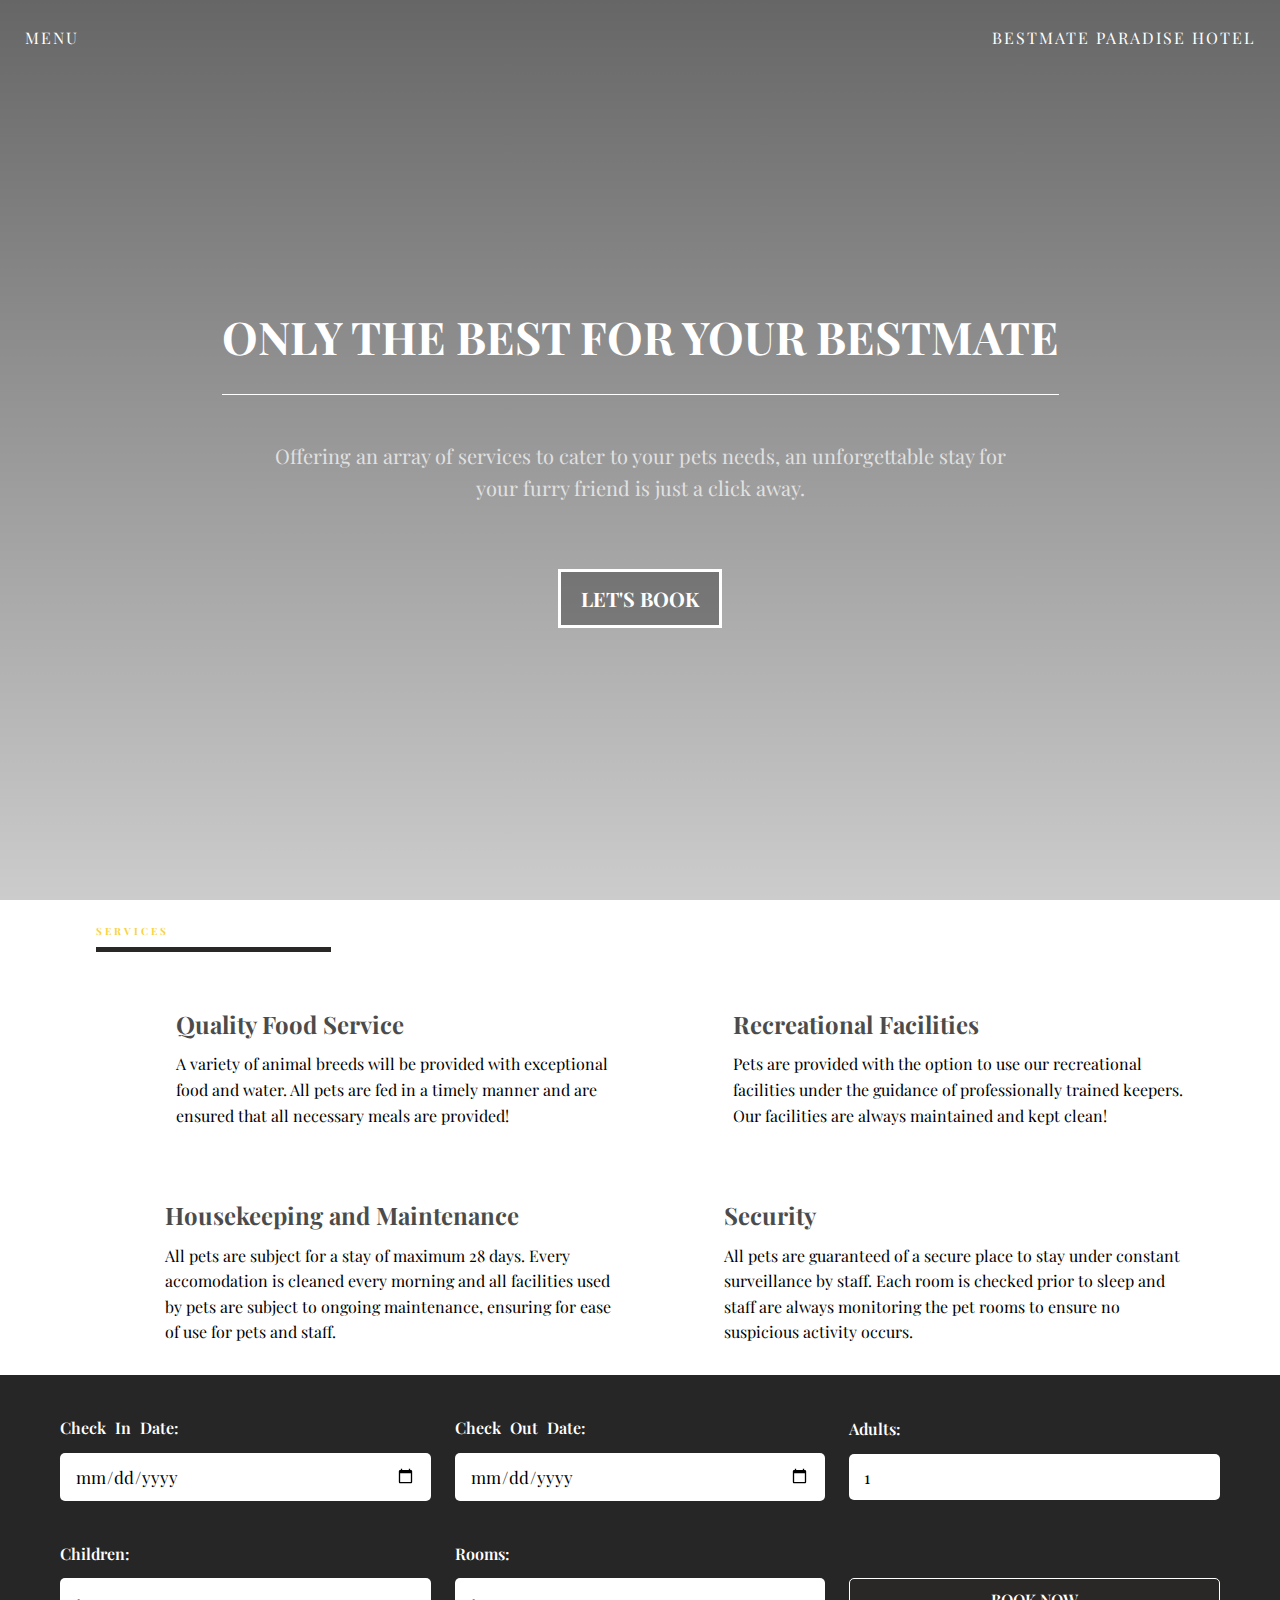
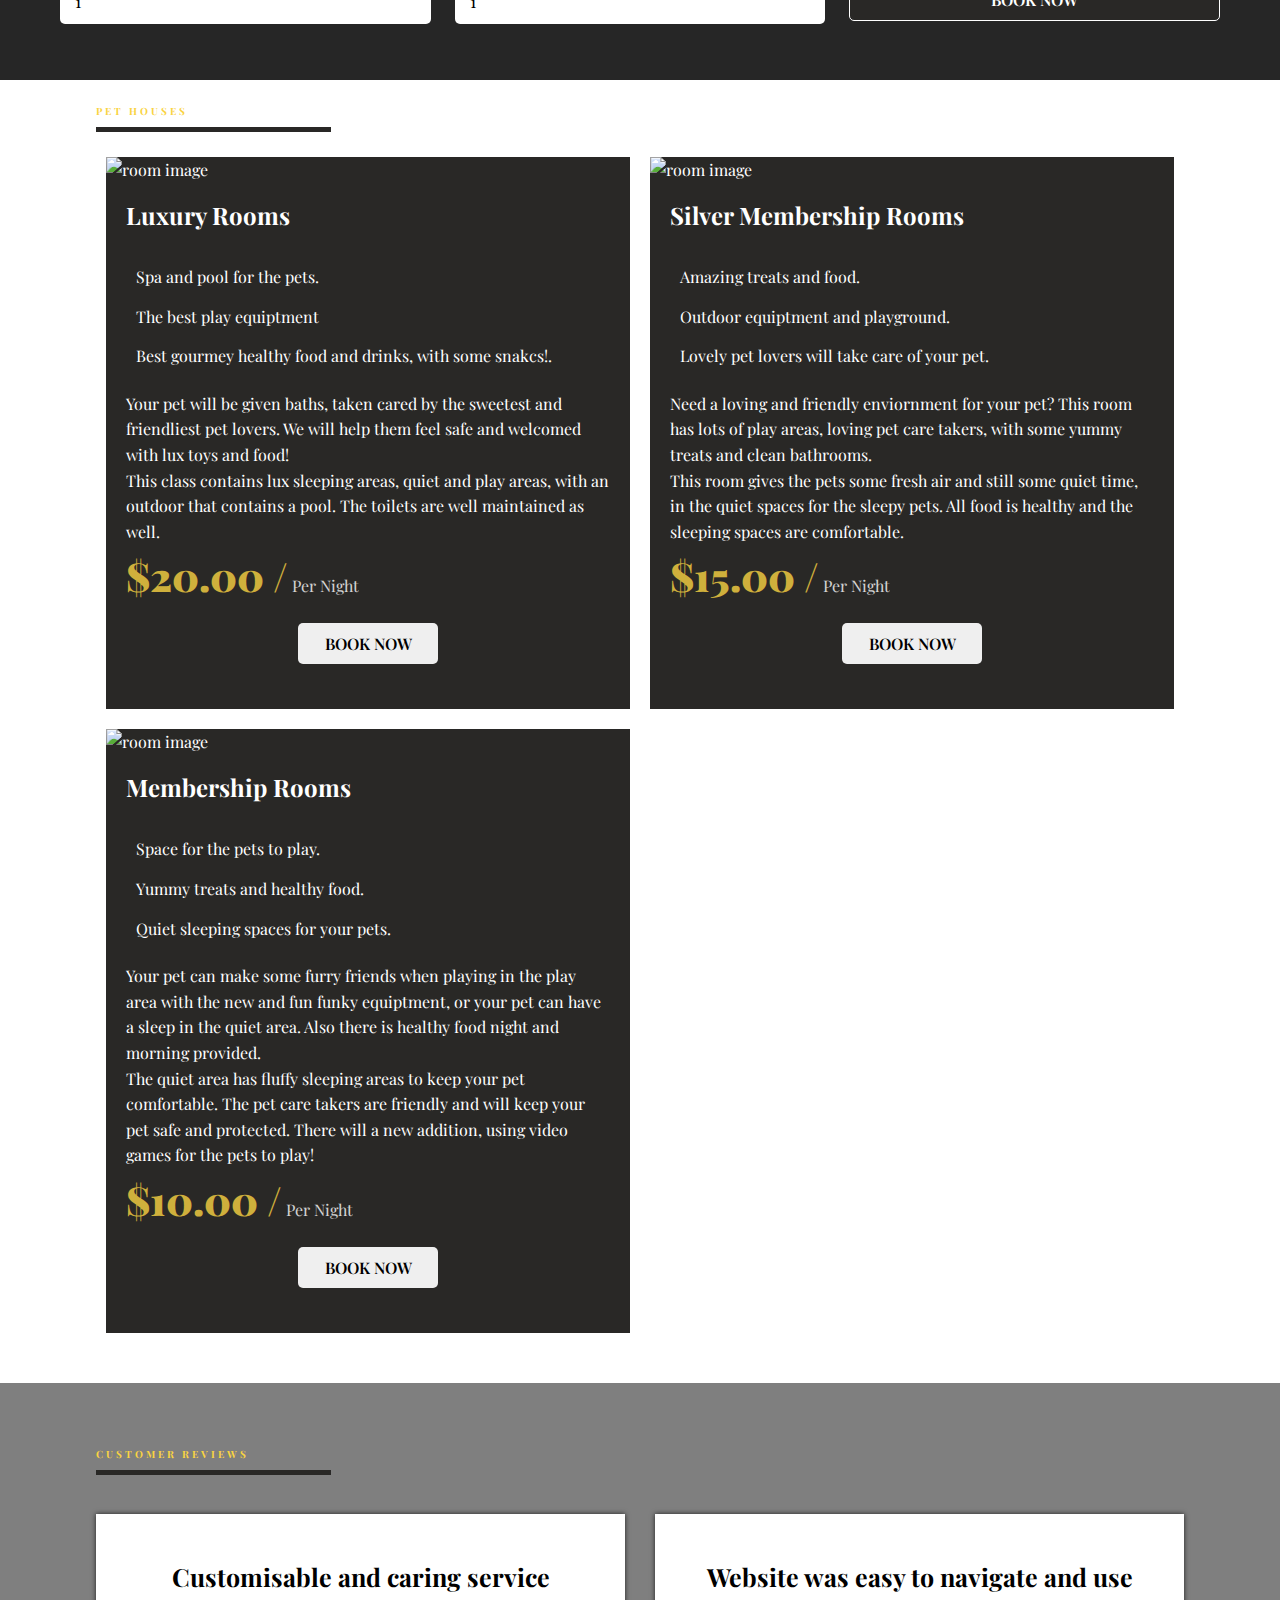
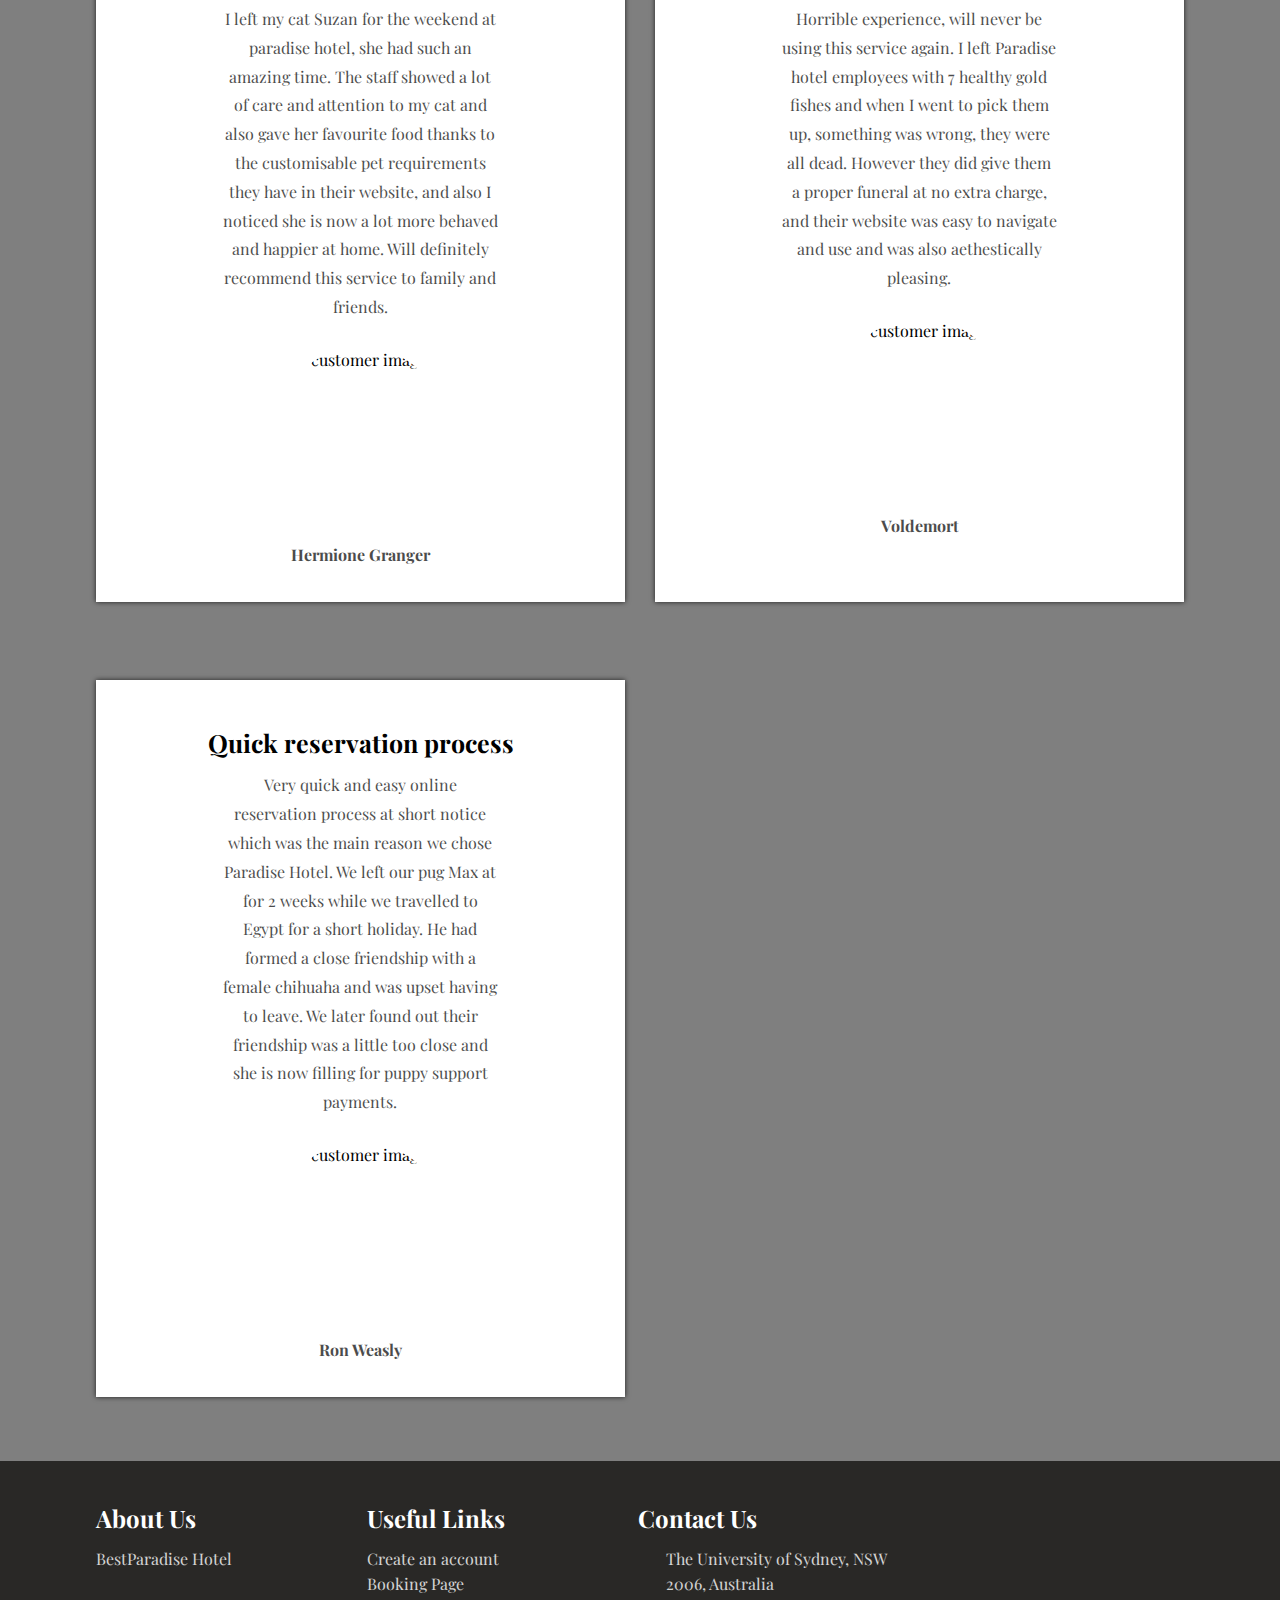
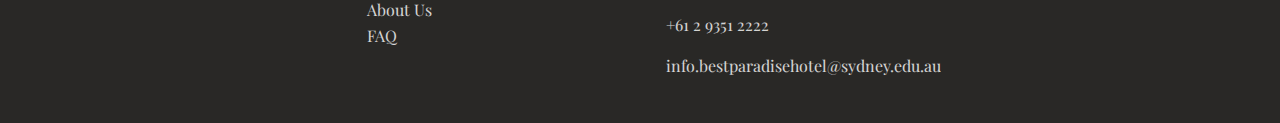
==== commit 42b8913b: "Update index.html" ====
--- a/hotel-gp-single-page-site-master/index.html
+++ b/hotel-gp-single-page-site-master/index.html
@@ -26,7 +26,10 @@
             <div class = "head-bottom flex">
                 <h2> ONLY THE BEST FOR YOUR BESTMATE </h2>
                 <p> Offering an array of services to cater to your pets needs, an unforgettable stay for your furry friend is just a click away. </p>
-                <button type = "button" class = "head-btn"> LET'S BOOK</button>
+                <!--<button type = "button" class = "head-btn"> LET'S BOOK</button> -->
+                <form action="./booking.html">
+                    <input type="submit" class = "head-btn" value="LET'S BOOK" />
+                </form>
             </div>
         </header>
         <!-- End of Header -->
@@ -152,7 +155,7 @@
         <!-- Rooms -->
         <section class = "rooms sec-width" id = "rooms">
             <div class = "title">
-                <h2>rooms</h2>
+                <h2>pet houses</h2>
             </div>
             <div class = "rooms-container">
                 <!-- single room -->
@@ -164,22 +167,22 @@
                         <h3>Luxury Rooms</h3>
                         <ul>
                             <li>
-                                <i class = "fas fa-arrow-alt-circle-right"></i>
-                                Lorem ipsum dolor sit amet.
-                            </li>
-                            <li>
-                                <i class = "fas fa-arrow-alt-circle-right"></i>
-                                Lorem ipsum dolor sit amet.
-                            </li>
-                            <li>
-                                <i class = "fas fa-arrow-alt-circle-right"></i>
-                                Lorem ipsum dolor sit amet.
+                                <i class = "fa-light fa-arrow-right-from-arc"></i>
+                                Spa and pool for the pets.
+                            </li>
+                            <li>
+                                <i class = "fa-light fa-arrow-right-from-arc"></i>
+                                The best play equiptment
+                            </li>
+                            <li>
+                                <i class = "fa-light fa-arrow-right-from-arc"></i>
+                                Best gourmey healthy food and drinks, with some snakcs!.
                             </li>
                         </ul>
-                        <p>Lorem ipsum dolor sit amet consectetur adipisicing elit. Temporibus exercitationem repellendus maxime ullam tempore architecto provident unde expedita quam beatae, dolore eligendi molestias sint tenetur incidunt voluptas. Unde corporis qui iusto vitae. Aut nesciunt id iste, cum esse commodi nemo?</p>
-                        <p>Lorem ipsum dolor sit amet consectetur adipisicing elit. Nulla corporis quasi officiis cumque, fugiat nostrum sunt, tempora animi dicta laborum beatae ratione doloremque. Delectus odio sit eius labore, atque quo?</p>
+                        <p> Your pet will be given baths, taken cared by the sweetest and friendliest pet lovers. We will help them feel safe and welcomed with lux toys and food!</p>
+                        <p> This class contains lux sleeping areas, quiet and play areas, with an outdoor that contains a pool. The toilets are well maintained as well.</p>
                         <p class = "rate">
-                            <span>$99.00 /</span> Per Night
+                            <span>$20.00 /</span> Per Night
                         </p>
                         <button type = "button" class = "btn">book now</button>
                     </div>
@@ -192,25 +195,25 @@
                         <img src = "images/img2.jpg" alt = "room image">
                     </div>
                     <div class = "room-text">
-                        <h3>Luxury Rooms</h3>
+                        <h3>Silver Membership Rooms</h3>
                         <ul>
                             <li>
-                                <i class = "fas fa-arrow-alt-circle-right"></i>
-                                Lorem ipsum dolor sit amet.
-                            </li>
-                            <li>
-                                <i class = "fas fa-arrow-alt-circle-right"></i>
-                                Lorem ipsum dolor sit amet.
-                            </li>
-                            <li>
-                                <i class = "fas fa-arrow-alt-circle-right"></i>
-                                Lorem ipsum dolor sit amet.
+                                <i class = "fa-light fa-arrow-right-from-arc"></i>
+                                Amazing treats and food.
+                            </li>
+                            <li>
+                                <i class = "fa-light fa-arrow-right-from-arc"></i>
+                                Outdoor equiptment and playground.
+                            </li>
+                            <li>
+                                <i class = "fa-light fa-arrow-right-from-arc"></i>
+                                Lovely pet lovers will take care of your pet.
                             </li>
                         </ul>
-                        <p>Lorem ipsum dolor sit amet consectetur adipisicing elit. Temporibus exercitationem repellendus maxime ullam tempore architecto provident unde expedita quam beatae, dolore eligendi molestias sint tenetur incidunt voluptas. Unde corporis qui iusto vitae. Aut nesciunt id iste, cum esse commodi nemo?</p>
-                        <p>Lorem ipsum dolor sit amet consectetur adipisicing elit. Nulla corporis quasi officiis cumque, fugiat nostrum sunt, tempora animi dicta laborum beatae ratione doloremque. Delectus odio sit eius labore, atque quo?</p>
+                        <p> Need a loving and friendly enviornment for your pet? This room has lots of play areas, loving pet care takers, with some yummy treats and clean bathrooms.</p>
+                        <p> This room gives the pets some fresh air and still some quiet time, in the quiet spaces for the sleepy pets. All food is healthy and the sleeping spaces are comfortable.</p>
                         <p class = "rate">
-                            <span>$99.00 /</span> Per Night
+                            <span>$15.00 /</span> Per Night
                         </p>
                         <button type = "button" class = "btn">book now</button>
                     </div>
@@ -222,25 +225,25 @@
                         <img src = "images/img3.jpg" alt = "room image">
                     </div>
                     <div class = "room-text">
-                        <h3>Luxury Rooms</h3>
+                        <h3>Membership Rooms</h3>
                         <ul>
                             <li>
-                                <i class = "fas fa-arrow-alt-circle-right"></i>
-                                Lorem ipsum dolor sit amet.
-                            </li>
-                            <li>
-                                <i class = "fas fa-arrow-alt-circle-right"></i>
-                                Lorem ipsum dolor sit amet.
-                            </li>
-                            <li>
-                                <i class = "fas fa-arrow-alt-circle-right"></i>
-                                Lorem ipsum dolor sit amet.
+                                <i class = "fa-light fa-arrow-right-from-arc"></i>
+                                Space for the pets to play.
+                            </li>
+                            <li>
+                                <i class = "fa-light fa-arrow-right-from-arc"></i>
+                                Yummy treats and healthy food.
+                            </li>
+                            <li>
+                                <i class = "fa-light fa-arrow-right-from-arc"></i>
+                                Quiet sleeping spaces for your pets.
                             </li>
                         </ul>
-                        <p>Lorem ipsum dolor sit amet consectetur adipisicing elit. Temporibus exercitationem repellendus maxime ullam tempore architecto provident unde expedita quam beatae, dolore eligendi molestias sint tenetur incidunt voluptas. Unde corporis qui iusto vitae. Aut nesciunt id iste, cum esse commodi nemo?</p>
-                        <p>Lorem ipsum dolor sit amet consectetur adipisicing elit. Nulla corporis quasi officiis cumque, fugiat nostrum sunt, tempora animi dicta laborum beatae ratione doloremque. Delectus odio sit eius labore, atque quo?</p>
+                        <p> Your pet can make some furry friends when playing in the play area with the new and fun funky equiptment, or your pet can have a sleep in the quiet area. Also there is healthy food night and morning provided. </p>
+                        <p> The quiet area has fluffy sleeping areas to keep your pet comfortable. The pet care takers are friendly and will keep your pet safe and protected. There will a new addition, using video games for the pets to play!</p>
                         <p class = "rate">
-                            <span>$99.00 /</span> Per Night
+                            <span>$10.00 /</span> Per Night
                         </p>
                         <button type = "button" class = "btn">book now</button>
                     </div>
--- a/hotel-gp-single-page-site-master/main.css
+++ b/hotel-gp-single-page-site-master/main.css
@@ -1,16 +1,14 @@
-@import url('https://fonts.googleapis.com/css2?family=Playfair+Display:wght@400;500;600;700;800;900&display=swap');
-
+@import url('https://fonts.googleapis.com/css2?family=Playfair+Display&display=swap');
 :root{
-    --transition: all 0.5s ease;
-    --yellow: #f1d06d;
-    --dark: #09355c;
-    --lightyellow: #ffeebd;
+    --transition: all 0.7s ease;
+    --yellow: #f9d342;
+    --dark: #292826;
 }
 *{
     box-sizing: border-box;
-    padding: 50px;
-    margin: 1px;
-    font-family: 'Georgia Display', serif;
+    padding: 0;
+    margin: 0;
+    font-family: 'Playfair Display', serif;
 }
 html{
     scroll-behavior: smooth;
@@ -19,13 +17,13 @@
     line-height: 1.6;
 }
 .btn{
-    font-size: 18px;
+    font-size: 16px;
     text-transform: uppercase;
-    font-weight: 700;
+    font-weight: 600;
     border: none;
     border-radius: 5px;
     padding: 10px;
-    width: 200px;
+    width: 140px;
     display: block;
     margin: 15px auto;
     cursor: pointer;
@@ -301,11 +299,11 @@
 /* room */
 
 .rooms{
-    margin: 20px 0;
+    margin: 40px 0;
 }
 .room{
-    margin: 25px 0;
-    padding-bottom: 10px;
+    margin: 45px 0;
+    padding-bottom: 25px;
     background: var(--dark);
     color: #fff;
 }
@@ -313,17 +311,17 @@
     padding: 5px 20px;
 }
 .room-text h3{
-    font-size: 30px;
+    font-size: 24px;
 }
 .room-text ul{
     list-style-type: none;
     margin: 15px 0;
 }
 .room-text ul li{
-    padding: 10px 0;
+    padding: 7px 0;
 }
 .room-text ul li i{
-    color: var(--lightyellow);
+    color: var(--yellow);
     margin-right: 10px;
 }
 .rate{
@@ -332,7 +330,7 @@
 .rate span{
     font-size: 40px;
     font-weight: 900;
-    color: var(--lightyellow);
+    color: var(--yellow);
 }
 .room-image{
     overflow: hidden;
@@ -343,7 +341,7 @@
 .room-image:hover img{
     transform: scale(1.1);
 }
-@media (min-width: 700px){
+@media (min-width: 900px){
     .rooms-container{
         display: flex;
         flex-wrap: wrap;
@@ -459,25 +457,6 @@
     display: block;
     color: #fff;
     text-decoration: none;
-}
-.social-icons{
-    list-style: none;
-    display: flex;
-    justify-content: center;
-    padding: 15px 0;
-}
-.social-icons li{
-    margin: 0 10px;
-    width: 50px;
-    height: 50px;
-    background: #2e2e2e;
-    border-radius: 50%;
-    transition: var(--transition);
-    cursor: pointer;
-}
-.social-icons li:hover{
-    background: #fff;
-    color: #2e2e2e;
 }
 .contact-item span{
     display: block;
